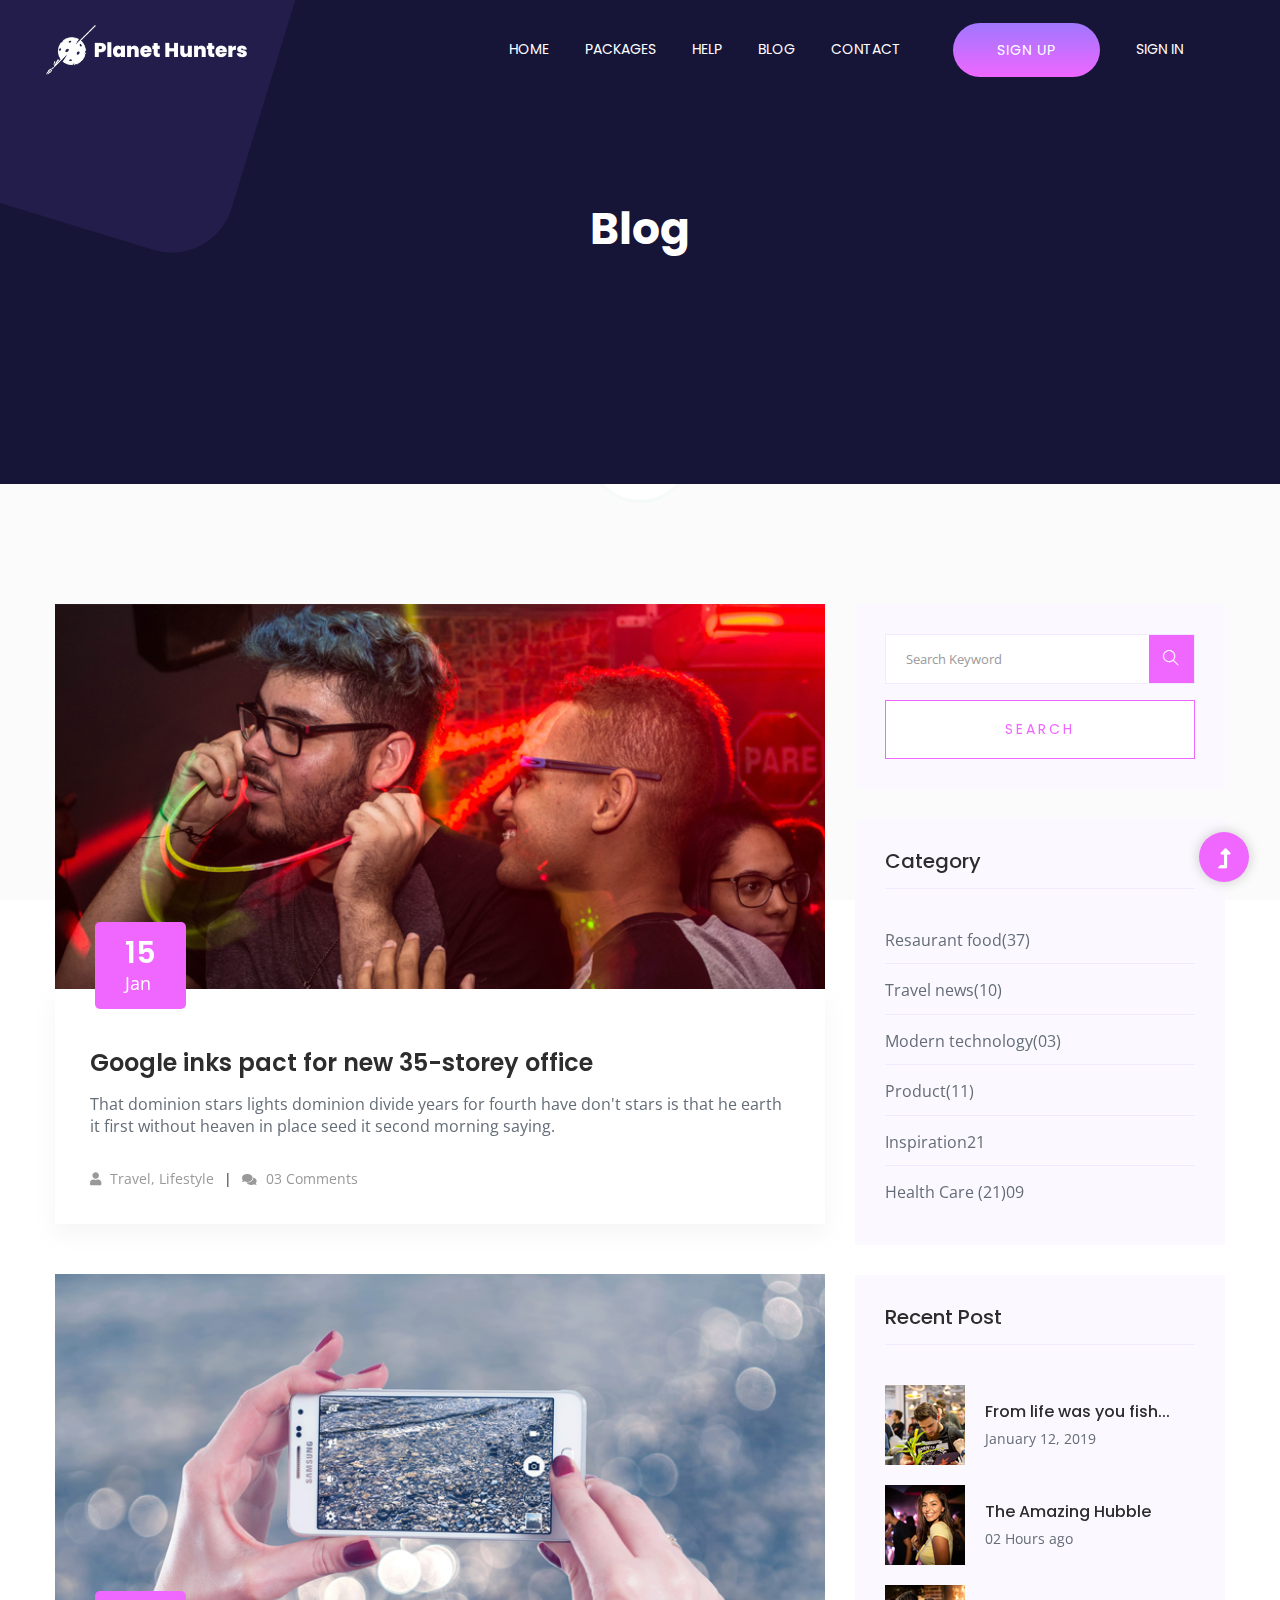
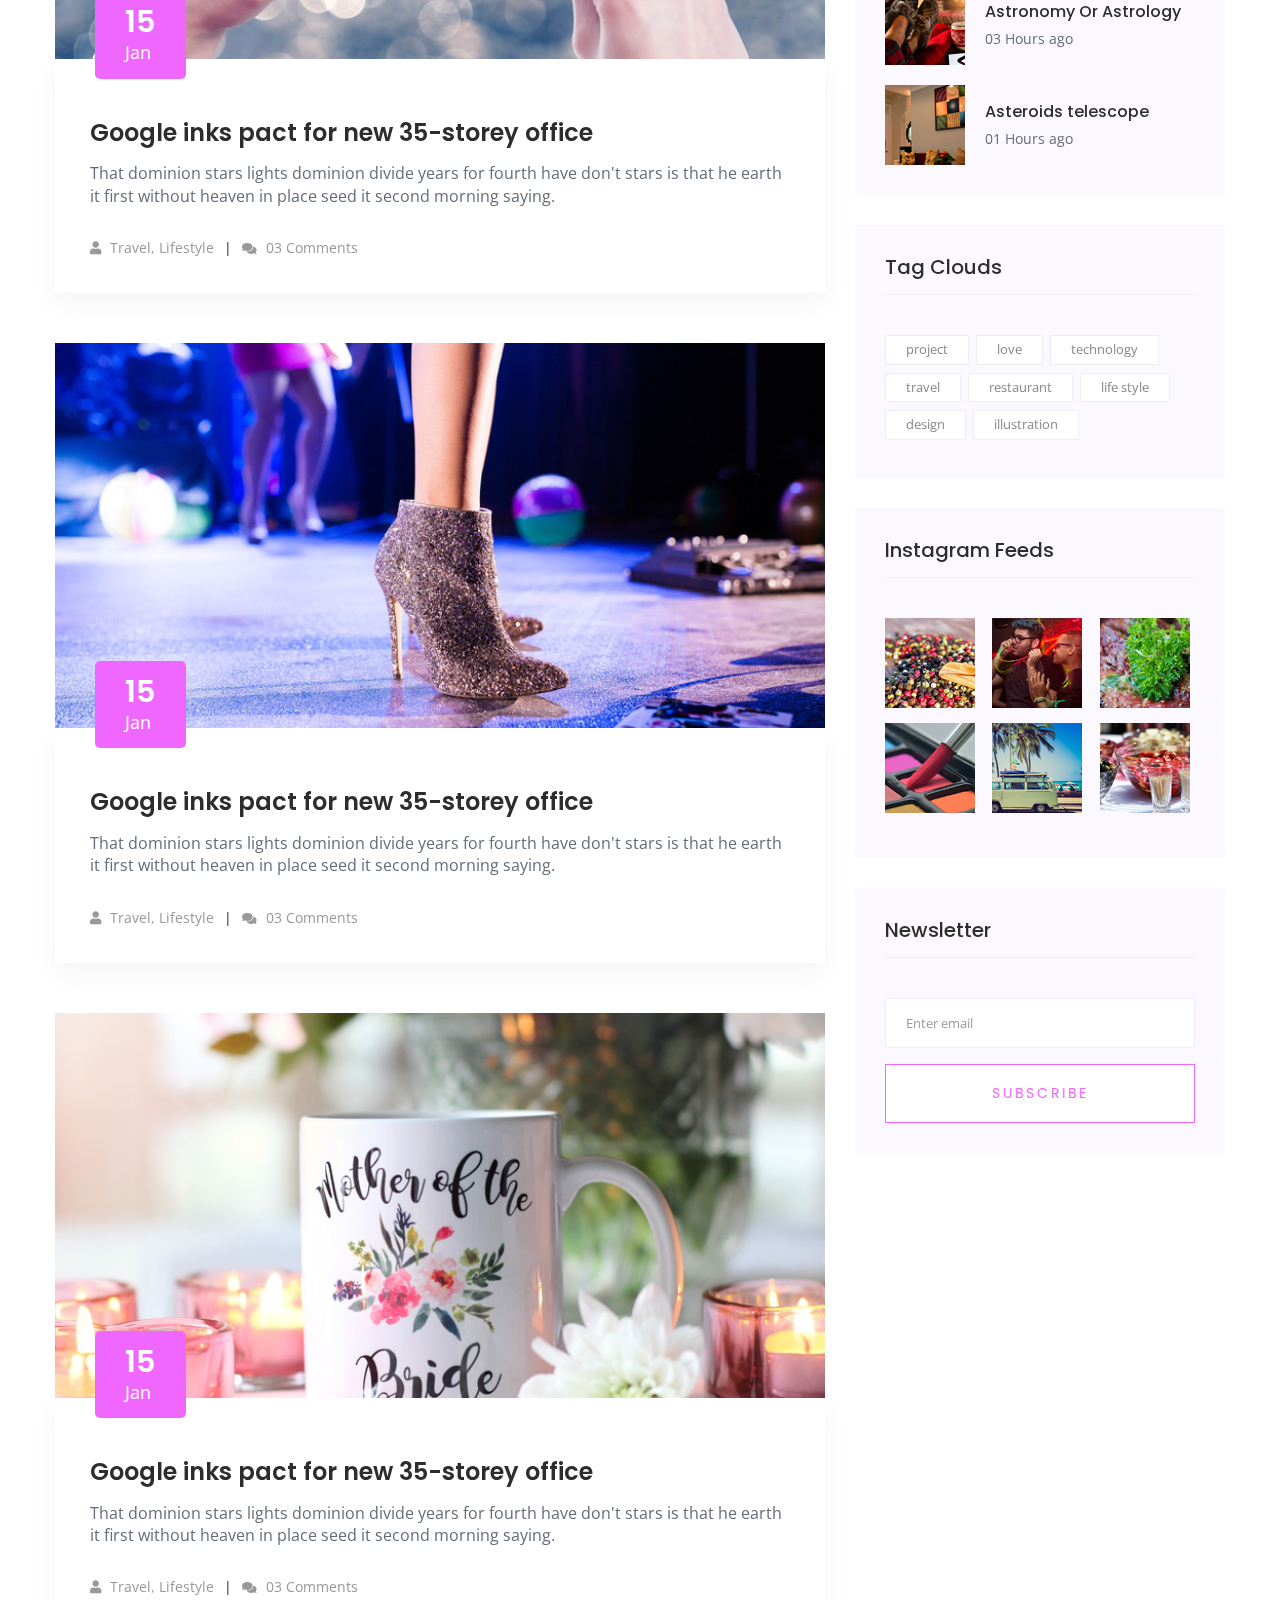
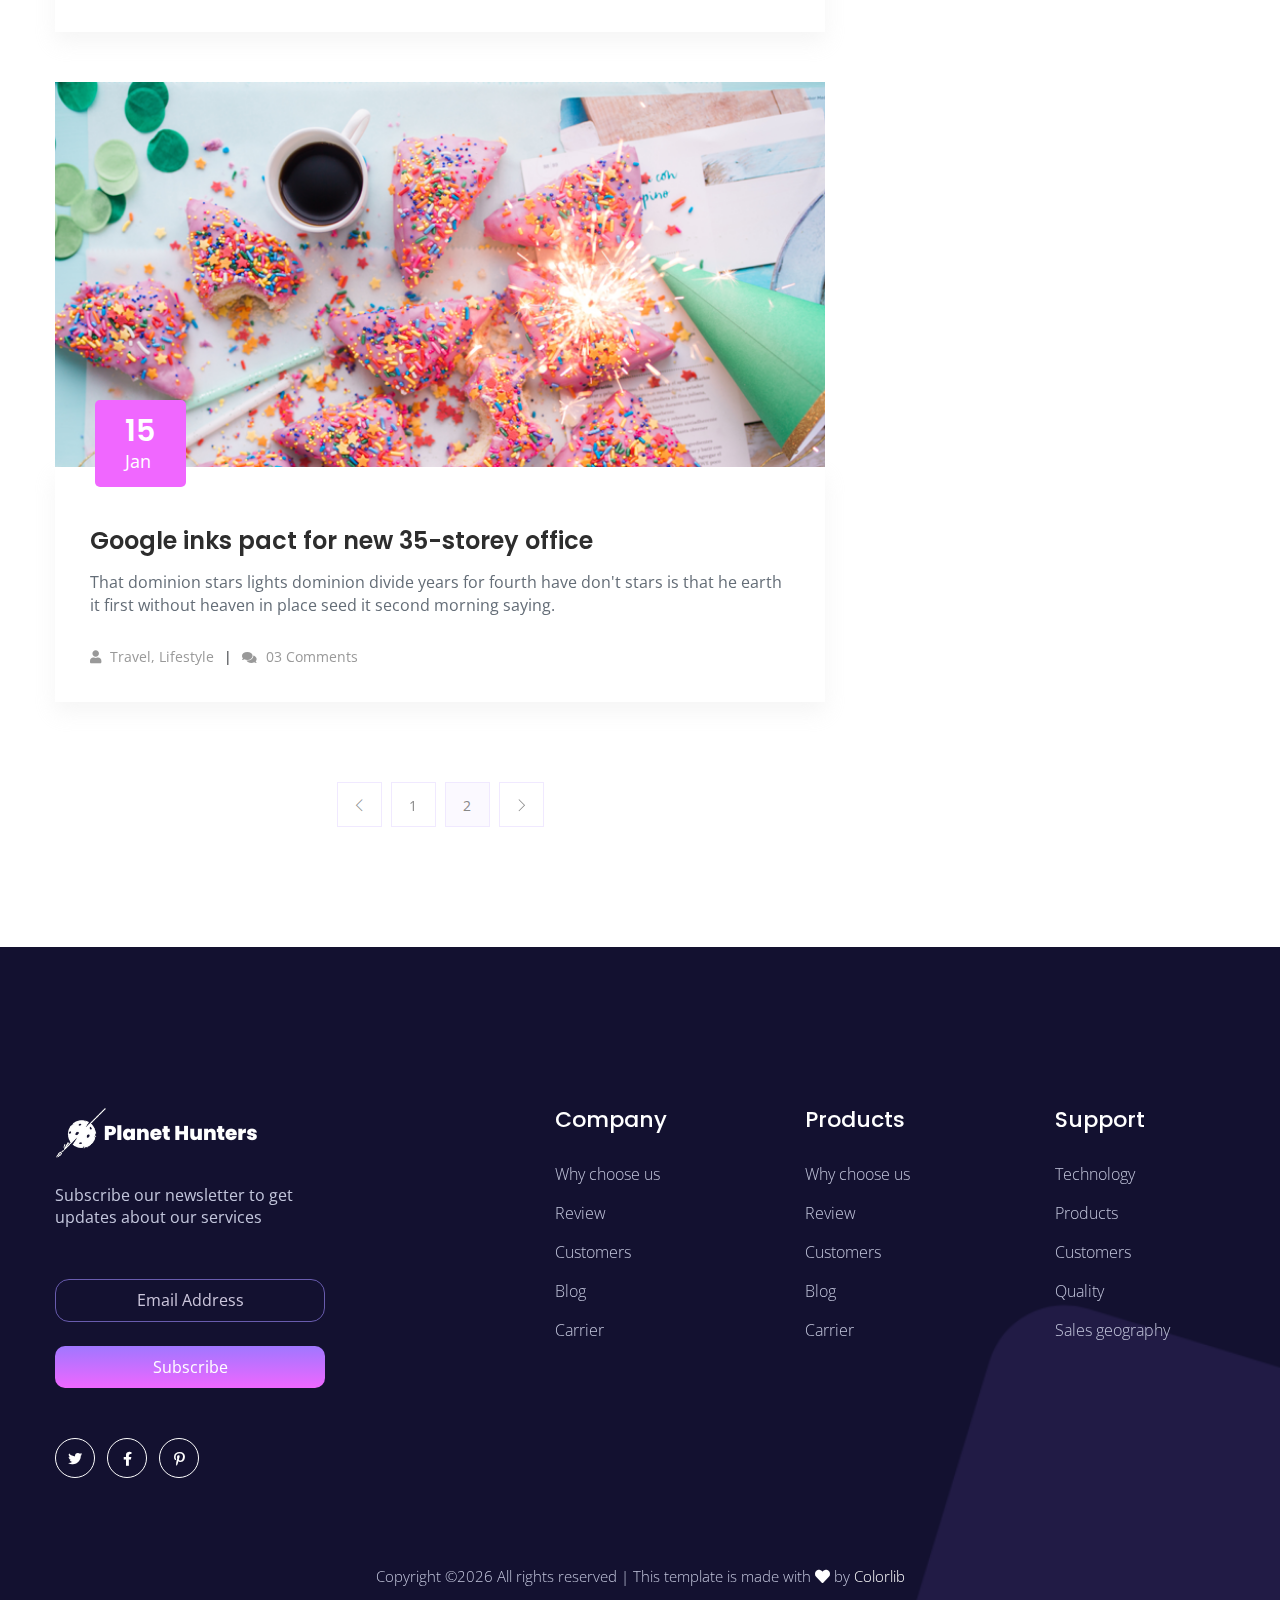
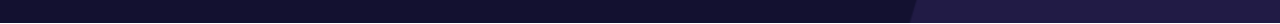
==== blog.html @ 8093e054 "new" ====
<!doctype html>
<html class="no-js" lang="zxx">
<head>
    <meta charset="utf-8">
    <meta http-equiv="x-ua-compatible" content="ie=edge">
    <title> Hosting | Template</title>
    <meta name="description" content="">
    <meta name="viewport" content="width=device-width, initial-scale=1">
    <link rel="shortcut icon" type="image/x-icon" href="assets/img/favicon.ico">

    <!-- CSS here -->
    <link rel="stylesheet" href="assets/css/bootstrap.min.css">
    <link rel="stylesheet" href="assets/css/owl.carousel.min.css">
    <link rel="stylesheet" href="assets/css/slicknav.css">
    <link rel="stylesheet" href="assets/css/animate.min.css">
    <link rel="stylesheet" href="assets/css/hamburgers.min.css">
    <link rel="stylesheet" href="assets/css/magnific-popup.css">
    <link rel="stylesheet" href="assets/css/fontawesome-all.min.css">
    <link rel="stylesheet" href="assets/css/themify-icons.css">
    <link rel="stylesheet" href="assets/css/themify-icons.css">
    <link rel="stylesheet" href="assets/css/slick.css">
    <link rel="stylesheet" href="assets/css/nice-select.css">
    <link rel="stylesheet" href="assets/css/style.css">
    <link rel="stylesheet" href="assets/css/responsive.css">
</head>
<body>
    <!-- ? Preloader Start -->
    <div id="preloader-active">
        <div class="preloader d-flex align-items-center justify-content-center">
            <div class="preloader-inner position-relative">
                <div class="preloader-circle"></div>
                <div class="preloader-img pere-text">
                    <img src="assets/img/logo/loder.png" alt="">
                </div>
            </div>
        </div>
    </div>
    <!-- Preloader Start -->
    <header>
        <!-- Header Start -->
        <div class="header-area header-transparent">
            <div class="main-header ">
                <div class="header-bottom  header-sticky">
                    <div class="container-fluid">
                        <div class="row align-items-center">
                            <!-- Logo -->
                            <div class="col-xl-2 col-lg-2">
                                <div class="logo">
                                    <a href="index.html"><img src="assets/img/logo/logo.png" alt=""></a>
                                </div>
                            </div>
                            <div class="col-xl-10 col-lg-10">
                                <div class="menu-wrapper d-flex align-items-center justify-content-end">
                                    <!-- Main-menu -->
                                    <div class="main-menu d-none d-lg-block">
                                        <nav>
                                            <ul id="navigation">                                                                                          
                                                <li><a href="index.html">Home</a></li>
                                                <li><a href="packages.html">Packages</a></li>
                                                <li><a href="help.html">Help</a></li>
                                                <li><a href="#">Blog</a>
                                                    <ul class="submenu">
                                                        <li><a href="blog.html">Blog</a></li>
                                                        <li><a href="blog_details.html">Blog Details</a></li>
                                                        <li><a href="elements.html">Element</a></li>
                                                    </ul>
                                                </li>
                                                <li><a href="contact.html">Contact</a></li>
                                                <!-- Button -->
                                                <li class="button-header margin-left "><a href="register.html" class="btn">Sign Up</a></li>
                                                <li class="button-header"><a href="login.html" class="btn3">Sign In</a></li>
                                            </ul>
                                        </nav>
                                    </div>
                                </div>
                            </div> 
                            <!-- Mobile Menu -->
                            <div class="col-12">
                                <div class="mobile_menu d-block d-lg-none"></div>
                            </div>
                        </div>
                    </div>
                </div>
            </div>
        </div>
        <!-- Header End -->
    </header>
    <main>
        <!-- Slider Area Start-->
        <div class="slider-area slider-bg ">
            <!-- Single Slider -->
            <div class="single-slider d-flex align-items-center slider-height3">
                <div class="container">
                    <div class="row align-items-center justify-content-center">
                        <div class="col-xl-8 col-lg-9 col-md-12 ">
                            <div class="hero__caption hero__caption3 text-center">
                                <h1 data-animation="fadeInLeft" data-delay=".6s ">Blog</h1>
                            </div>
                        </div>
                    </div>
                </div>
            </div>    
            <!-- Slider Shape -->
            <div class="slider-shape d-none d-lg-block">
                <img class="slider-shape1" src="assets/img/hero/top-left-shape.png" alt="">
            </div>
        </div>
        <!-- Slider Area End -->
        <!-- Hero Area End-->
        <!--? Blog Area Start-->
        <section class="blog_area section-padding">
            <div class="container">
                <div class="row">
                    <div class="col-lg-8 mb-5 mb-lg-0">
                        <div class="blog_left_sidebar">
                            <article class="blog_item">
                                <div class="blog_item_img">
                                    <img class="card-img rounded-0" src="assets/img/blog/single_blog_1.png" alt="">
                                    <a href="#" class="blog_item_date">
                                        <h3>15</h3>
                                        <p>Jan</p>
                                    </a>
                                </div>
                                <div class="blog_details">
                                    <a class="d-inline-block" href="blog_details.html">
                                        <h2 class="blog-head" style="color: #2d2d2d;">Google inks pact for new 35-storey office</h2>
                                    </a>
                                    <p>That dominion stars lights dominion divide years for fourth have don't stars is that
                                    he earth it first without heaven in place seed it second morning saying.</p>
                                    <ul class="blog-info-link">
                                        <li><a href="#"><i class="fa fa-user"></i> Travel, Lifestyle</a></li>
                                        <li><a href="#"><i class="fa fa-comments"></i> 03 Comments</a></li>
                                    </ul>
                                </div>
                            </article>
                            <article class="blog_item">
                                <div class="blog_item_img">
                                    <img class="card-img rounded-0" src="assets/img/blog/single_blog_2.png" alt="">
                                    <a href="#" class="blog_item_date">
                                        <h3>15</h3>
                                        <p>Jan</p>
                                    </a>
                                </div>
                                <div class="blog_details">
                                    <a class="d-inline-block" href="blog_details.html">
                                        <h2 class="blog-head" style="color: #2d2d2d;">Google inks pact for new 35-storey office</h2>
                                    </a>
                                    <p>That dominion stars lights dominion divide years for fourth have don't stars is that
                                    he earth it first without heaven in place seed it second morning saying.</p>
                                    <ul class="blog-info-link">
                                        <li><a href="#"><i class="fa fa-user"></i> Travel, Lifestyle</a></li>
                                        <li><a href="#"><i class="fa fa-comments"></i> 03 Comments</a></li>
                                    </ul>
                                </div>
                            </article>
                            <article class="blog_item">
                                <div class="blog_item_img">
                                    <img class="card-img rounded-0" src="assets/img/blog/single_blog_3.png" alt="">
                                    <a href="#" class="blog_item_date">
                                        <h3>15</h3>
                                        <p>Jan</p>
                                    </a>
                                </div>
                                <div class="blog_details">
                                    <a class="d-inline-block" href="blog_details.html">
                                        <h2 class="blog-head" style="color: #2d2d2d;">Google inks pact for new 35-storey office</h2>
                                    </a>
                                    <p>That dominion stars lights dominion divide years for fourth have don't stars is that
                                    he earth it first without heaven in place seed it second morning saying.</p>
                                    <ul class="blog-info-link">
                                        <li><a href="#"><i class="fa fa-user"></i> Travel, Lifestyle</a></li>
                                        <li><a href="#"><i class="fa fa-comments"></i> 03 Comments</a></li>
                                    </ul>
                                </div>
                            </article>
                            <article class="blog_item">
                                <div class="blog_item_img">
                                    <img class="card-img rounded-0" src="assets/img/blog/single_blog_4.png" alt="">
                                    <a href="#" class="blog_item_date">
                                        <h3>15</h3>
                                        <p>Jan</p>
                                    </a>
                                </div>
                                <div class="blog_details">
                                    <a class="d-inline-block" href="blog_details.html">
                                        <h2 class="blog-head" style="color: #2d2d2d;">Google inks pact for new 35-storey office</h2>
                                    </a>
                                    <p>That dominion stars lights dominion divide years for fourth have don't stars is that
                                    he earth it first without heaven in place seed it second morning saying.</p>
                                    <ul class="blog-info-link">
                                        <li><a href="#"><i class="fa fa-user"></i> Travel, Lifestyle</a></li>
                                        <li><a href="#"><i class="fa fa-comments"></i> 03 Comments</a></li>
                                    </ul>
                                </div>
                            </article>
                            <article class="blog_item">
                                <div class="blog_item_img">
                                    <img class="card-img rounded-0" src="assets/img/blog/single_blog_5.png" alt="">
                                    <a href="#" class="blog_item_date">
                                        <h3>15</h3>
                                        <p>Jan</p>
                                    </a>
                                </div>
                                <div class="blog_details">
                                    <a class="d-inline-block" href="blog_details.html">
                                        <h2 class="blog-head" style="color: #2d2d2d;">Google inks pact for new 35-storey office</h2>
                                    </a>
                                    <p>That dominion stars lights dominion divide years for fourth have don't stars is that
                                    he earth it first without heaven in place seed it second morning saying.</p>
                                    <ul class="blog-info-link">
                                        <li><a href="#"><i class="fa fa-user"></i> Travel, Lifestyle</a></li>
                                        <li><a href="#"><i class="fa fa-comments"></i> 03 Comments</a></li>
                                    </ul>
                                </div>
                            </article>
                            <nav class="blog-pagination justify-content-center d-flex">
                                <ul class="pagination">
                                    <li class="page-item">
                                        <a href="#" class="page-link" aria-label="Previous">
                                            <i class="ti-angle-left"></i>
                                        </a>
                                    </li>
                                    <li class="page-item">
                                        <a href="#" class="page-link">1</a>
                                    </li>
                                    <li class="page-item active">
                                        <a href="#" class="page-link">2</a>
                                    </li>
                                    <li class="page-item">
                                        <a href="#" class="page-link" aria-label="Next">
                                            <i class="ti-angle-right"></i>
                                        </a>
                                    </li>
                                </ul>
                            </nav>
                        </div>
                    </div>
                    <div class="col-lg-4">
                        <div class="blog_right_sidebar">
                            <aside class="single_sidebar_widget search_widget">
                                <form action="#">
                                    <div class="form-group">
                                        <div class="input-group mb-3">
                                            <input type="text" class="form-control" placeholder='Search Keyword'
                                            onfocus="this.placeholder = ''"
                                            onblur="this.placeholder = 'Search Keyword'">
                                            <div class="input-group-append">
                                                <button class="btns" type="button"><i class="ti-search"></i></button>
                                            </div>
                                        </div>
                                    </div>
                                    <button class="button rounded-0 primary-bg text-white w-100 btn_1 boxed-btn"
                                    type="submit">Search</button>
                                </form>
                            </aside>
                            <aside class="single_sidebar_widget post_category_widget">
                                <h4 class="widget_title" style="color: #2d2d2d;">Category</h4>
                                <ul class="list cat-list">
                                    <li>
                                        <a href="#" class="d-flex">
                                            <p>Resaurant food</p>
                                            <p>(37)</p>
                                        </a>
                                    </li>
                                    <li>
                                        <a href="#" class="d-flex">
                                            <p>Travel news</p>
                                            <p>(10)</p>
                                        </a>
                                    </li>
                                    <li>
                                        <a href="#" class="d-flex">
                                            <p>Modern technology</p>
                                            <p>(03)</p>
                                        </a>
                                    </li>
                                    <li>
                                        <a href="#" class="d-flex">
                                            <p>Product</p>
                                            <p>(11)</p>
                                        </a>
                                    </li>
                                    <li>
                                        <a href="#" class="d-flex">
                                            <p>Inspiration</p>
                                            <p>21</p>
                                        </a>
                                    </li>
                                    <li>
                                        <a href="#" class="d-flex">
                                            <p>Health Care (21)</p>
                                            <p>09</p>
                                        </a>
                                    </li>
                                </ul>
                            </aside>
                            <aside class="single_sidebar_widget popular_post_widget">
                                <h3 class="widget_title" style="color: #2d2d2d;">Recent Post</h3>
                                <div class="media post_item">
                                    <img src="assets/img/post/post_1.png" alt="post">
                                    <div class="media-body">
                                        <a href="blog_details.html">
                                            <h3 style="color: #2d2d2d;">From life was you fish...</h3>
                                        </a>
                                        <p>January 12, 2019</p>
                                    </div>
                                </div>
                                <div class="media post_item">
                                    <img src="assets/img/post/post_2.png" alt="post">
                                    <div class="media-body">
                                        <a href="blog_details.html">
                                            <h3 style="color: #2d2d2d;">The Amazing Hubble</h3>
                                        </a>
                                        <p>02 Hours ago</p>
                                    </div>
                                </div>
                                <div class="media post_item">
                                    <img src="assets/img/post/post_3.png" alt="post">
                                    <div class="media-body">
                                        <a href="blog_details.html">
                                            <h3 style="color: #2d2d2d;">Astronomy Or Astrology</h3>
                                        </a>
                                        <p>03 Hours ago</p>
                                    </div>
                                </div>
                                <div class="media post_item">
                                    <img src="assets/img/post/post_4.png" alt="post">
                                    <div class="media-body">
                                        <a href="blog_details.html">
                                            <h3 style="color: #2d2d2d;">Asteroids telescope</h3>
                                        </a>
                                        <p>01 Hours ago</p>
                                    </div>
                                </div>
                            </aside>
                            <aside class="single_sidebar_widget tag_cloud_widget">
                                <h4 class="widget_title" style="color: #2d2d2d;">Tag Clouds</h4>
                                <ul class="list">
                                    <li>
                                        <a href="#">project</a>
                                    </li>
                                    <li>
                                        <a href="#">love</a>
                                    </li>
                                    <li>
                                        <a href="#">technology</a>
                                    </li>
                                    <li>
                                        <a href="#">travel</a>
                                    </li>
                                    <li>
                                        <a href="#">restaurant</a>
                                    </li>
                                    <li>
                                        <a href="#">life style</a>
                                    </li>
                                    <li>
                                        <a href="#">design</a>
                                    </li>
                                    <li>
                                        <a href="#">illustration</a>
                                    </li>
                                </ul>
                            </aside>

                            <aside class="single_sidebar_widget instagram_feeds">
                                <h4 class="widget_title" style="color: #2d2d2d;">Instagram Feeds</h4>
                                <ul class="instagram_row flex-wrap">
                                    <li>
                                        <a href="#">
                                            <img class="img-fluid" src="assets/img/post/post_5.png" alt="">
                                        </a>
                                    </li>
                                    <li>
                                        <a href="#">
                                            <img class="img-fluid" src="assets/img/post/post_6.png" alt="">
                                        </a>
                                    </li>
                                    <li>
                                        <a href="#">
                                            <img class="img-fluid" src="assets/img/post/post_7.png" alt="">
                                        </a>
                                    </li>
                                    <li>
                                        <a href="#">
                                            <img class="img-fluid" src="assets/img/post/post_8.png" alt="">
                                        </a>
                                    </li>
                                    <li>
                                        <a href="#">
                                            <img class="img-fluid" src="assets/img/post/post_9.png" alt="">
                                        </a>
                                    </li>
                                    <li>
                                        <a href="#">
                                            <img class="img-fluid" src="assets/img/post/post_10.png" alt="">
                                        </a>
                                    </li>
                                </ul>
                            </aside>
                            <aside class="single_sidebar_widget newsletter_widget">
                                <h4 class="widget_title" style="color: #2d2d2d;">Newsletter</h4>
                                <form action="#">
                                    <div class="form-group">
                                        <input type="email" class="form-control" onfocus="this.placeholder = ''"
                                        onblur="this.placeholder = 'Enter email'" placeholder='Enter email' required>
                                    </div>
                                    <button class="button rounded-0 primary-bg text-white w-100 btn_1 boxed-btn"
                                    type="submit">Subscribe</button>
                                </form>
                            </aside>
                        </div>
                    </div>
                </div>
            </div>
        </section>
        <!-- Blog Area End -->
    </main>
    <footer>
        <div class="footer-wrappr " data-background="assets/img/gallery/footer-bg.png">
            <div class="footer-area footer-padding ">
                <div class="container">
                    <div class="row d-flex justify-content-between">
                        <div class="col-xl-3 col-lg-4 col-md-6 col-sm-6">
                            <div class="single-footer-caption mb-50">
                                <!-- logo -->
                                <div class="footer-logo mb-25">
                                    <a href="index.html"><img src="assets/img/logo/logo2_footer.png" alt=""></a>
                                </div>
                                <div class="footer-tittle mb-50">
                                    <p>Subscribe our newsletter to get updates about our services</p>
                                </div>
                                <!-- Form -->
                                <div class="footer-form">
                                    <div id="mc_embed_signup">
                                        <form target="_blank" action="https://spondonit.us12.list-manage.com/subscribe/post?u=1462626880ade1ac87bd9c93a&amp;id=92a4423d01" method="get" class="subscribe_form relative mail_part" novalidate="true">
                                            <input type="email" name="EMAIL" id="newsletter-form-email" placeholder=" Email Address " class="placeholder hide-on-focus" onfocus="this.placeholder = ''" onblur="this.placeholder = 'Your email address'">
                                            <div class="form-icon">
                                                <button type="submit" name="submit" id="newsletter-submit" class="email_icon newsletter-submit button-contactForm">
                                                    Subscribe
                                                </button>
                                            </div>
                                            <div class="mt-10 info"></div>
                                        </form>
                                    </div>
                                </div>
                                <!-- social -->
                                <div class="footer-social mt-50">
                                    <a href="#"><i class="fab fa-twitter"></i></a>
                                    <a href="https://bit.ly/sai4ull"><i class="fab fa-facebook-f"></i></a>
                                    <a href="#"><i class="fab fa-pinterest-p"></i></a>
                                </div>
                            </div>
                        </div>
                        <div class="col-xl-1 col-lg-1 col-md-1 col-sm-1"></div>
                        <div class="col-xl-2 col-lg-2 col-md-4 col-sm-5">
                            <div class="single-footer-caption mb-50">
                                <div class="footer-tittle">
                                    <h4>Company</h4>
                                    <ul>
                                        <li><a href="#">Why choose us</a></li>
                                        <li><a href="#"> Review</a></li>
                                        <li><a href="#">Customers</a></li>
                                        <li><a href="#">Blog</a></li>
                                        <li><a href="#">Carrier</a></li>
                                    </ul>
                                </div>
                            </div>
                        </div>
                        <div class="col-xl-2 col-lg-2 col-md-4 col-sm-5">
                            <div class="single-footer-caption mb-50">
                                <div class="footer-tittle">
                                    <h4>Products</h4>
                                    <ul>
                                        <li><a href="#">Why choose us</a></li>
                                        <li><a href="#"> Review</a></li>
                                        <li><a href="#">Customers</a></li>
                                        <li><a href="#">Blog</a></li>
                                        <li><a href="#">Carrier</a></li>
                                    </ul>
                                </div>
                            </div>
                        </div>
                        <div class="col-xl-2 col-lg-2 col-md-4 col-sm-5">
                            <div class="single-footer-caption mb-50">
                                <div class="footer-tittle">
                                    <h4>Support</h4>
                                    <ul>
                                        <li><a href="#">Technology</a></li>
                                        <li><a href="#">  Products</a></li>
                                        <li><a href="#">Customers</a></li>
                                        <li><a href="#">Quality</a></li>
                                        <li><a href="#">Sales geography</a></li>
                                    </ul>
                                </div>
                            </div>
                        </div>
                    </div>
                </div>
            </div>
            <!-- footer-bottom area -->
            <div class="footer-bottom-area">
                <div class="container">
                    <div class="footer-border">
                        <div class="row">
                            <div class="col-xl-12">
                                <div class="footer-copy-right text-center">
                                    <p><!-- Link back to Colorlib can't be removed. Template is licensed under CC BY 3.0. -->
                                      Copyright &copy;<script>document.write(new Date().getFullYear());</script> All rights reserved | This template is made with <i class="fa fa-heart" aria-hidden="true"></i> by <a href="https://colorlib.com" target="_blank">Colorlib</a>
                                      <!-- Link back to Colorlib can't be removed. Template is licensed under CC BY 3.0. --></p>

                                  </div>
                              </div>
                          </div>
                      </div>
                  </div>
              </div>
          </div>
      </footer>
      <!-- Scroll Up -->
      <div id="back-top" >
        <a title="Go to Top" href="#"> <i class="fas fa-level-up-alt"></i></a>
    </div>

    <!-- JS here -->

    <script src="./assets/js/vendor/modernizr-3.5.0.min.js"></script>
    <!-- Jquery, Popper, Bootstrap -->
    <script src="./assets/js/vendor/jquery-1.12.4.min.js"></script>
    <script src="./assets/js/popper.min.js"></script>
    <script src="./assets/js/bootstrap.min.js"></script>
    <!-- Jquery Mobile Menu -->
    <script src="./assets/js/jquery.slicknav.min.js"></script>

    <!-- Jquery Slick , Owl-Carousel Plugins -->
    <script src="./assets/js/owl.carousel.min.js"></script>
    <script src="./assets/js/slick.min.js"></script>
    <!-- One Page, Animated-HeadLin -->
    <script src="./assets/js/wow.min.js"></script>
    <script src="./assets/js/animated.headline.js"></script>
    <script src="./assets/js/jquery.magnific-popup.js"></script>

    <!-- Date Picker -->
    <script src="./assets/js/gijgo.min.js"></script>
    <!-- Nice-select, sticky -->
    <script src="./assets/js/jquery.nice-select.min.js"></script>
    <script src="./assets/js/jquery.sticky.js"></script>
    
    <!-- counter , waypoint,Hover Direction -->
    <script src="./assets/js/jquery.counterup.min.js"></script>
    <script src="./assets/js/waypoints.min.js"></script>
    <script src="./assets/js/jquery.countdown.min.js"></script>
    <script src="./assets/js/hover-direction-snake.min.js"></script>

    <!-- contact js -->
    <script src="./assets/js/contact.js"></script>
    <script src="./assets/js/jquery.form.js"></script>
    <script src="./assets/js/jquery.validate.min.js"></script>
    <script src="./assets/js/mail-script.js"></script>
    <script src="./assets/js/jquery.ajaxchimp.min.js"></script>
    
    <!-- Jquery Plugins, main Jquery -->	
    <script src="./assets/js/plugins.js"></script>
    <script src="./assets/js/main.js"></script>
    
</body>
</html>
---- assets/css/hamburgers.min.css ----
.hamburger{font:inherit;display:inline-block;overflow:visible;margin:0;padding:15px;cursor:pointer;transition-timing-function:linear;transition-duration:.15s;transition-property:opacity,filter;text-transform:none;color:inherit;border:0;background-color:transparent}.hamburger:hover{opacity:.7}.hamburger-box{position:relative;display:inline-block;width:40px;height:24px}.hamburger-inner{top:50%;display:block;margin-top:-2px}.hamburger-inner,.hamburger-inner:after,.hamburger-inner:before{position:absolute;width:40px;height:4px;transition-timing-function:ease;transition-duration:.15s;transition-property:transform;border-radius:4px;background-color:#000}.hamburger-inner:after,.hamburger-inner:before{display:block;content:''}.hamburger-inner:before{top:-10px}.hamburger-inner:after{bottom:-10px}.hamburger--3dx .hamburger-box{perspective:80px}.hamburger--3dx .hamburger-inner{transition:transform .2s cubic-bezier(.645,.045,.355,1),background-color 0s cubic-bezier(.645,.045,.355,1) .1s}.hamburger--3dx .hamburger-inner:after,.hamburger--3dx .hamburger-inner:before{transition:transform 0s cubic-bezier(.645,.045,.355,1) .1s}.hamburger--3dx.is-active .hamburger-inner{transform:rotateY(180deg);background-color:transparent}.hamburger--3dx.is-active .hamburger-inner:before{transform:translate3d(0,10px,0) rotate(45deg)}.hamburger--3dx.is-active .hamburger-inner:after{transform:translate3d(0,-10px,0) rotate(-45deg)}.hamburger--3dx-r .hamburger-box{perspective:80px}.hamburger--3dx-r .hamburger-inner{transition:transform .2s cubic-bezier(.645,.045,.355,1),background-color 0s cubic-bezier(.645,.045,.355,1) .1s}.hamburger--3dx-r .hamburger-inner:after,.hamburger--3dx-r .hamburger-inner:before{transition:transform 0s cubic-bezier(.645,.045,.355,1) .1s}.hamburger--3dx-r.is-active .hamburger-inner{transform:rotateY(-180deg);background-color:transparent}.hamburger--3dx-r.is-active .hamburger-inner:before{transform:translate3d(0,10px,0) rotate(45deg)}.hamburger--3dx-r.is-active .hamburger-inner:after{transform:translate3d(0,-10px,0) rotate(-45deg)}.hamburger--3dy .hamburger-box{perspective:80px}.hamburger--3dy .hamburger-inner{transition:transform .2s cubic-bezier(.645,.045,.355,1),background-color 0s cubic-bezier(.645,.045,.355,1) .1s}.hamburger--3dy .hamburger-inner:after,.hamburger--3dy .hamburger-inner:before{transition:transform 0s cubic-bezier(.645,.045,.355,1) .1s}.hamburger--3dy.is-active .hamburger-inner{transform:rotateX(-180deg);background-color:transparent}.hamburger--3dy.is-active .hamburger-inner:before{transform:translate3d(0,10px,0) rotate(45deg)}.hamburger--3dy.is-active .hamburger-inner:after{transform:translate3d(0,-10px,0) rotate(-45deg)}.hamburger--3dy-r .hamburger-box{perspective:80px}.hamburger--3dy-r .hamburger-inner{transition:transform .2s cubic-bezier(.645,.045,.355,1),background-color 0s cubic-bezier(.645,.045,.355,1) .1s}.hamburger--3dy-r .hamburger-inner:after,.hamburger--3dy-r .hamburger-inner:before{transition:transform 0s cubic-bezier(.645,.045,.355,1) .1s}.hamburger--3dy-r.is-active .hamburger-inner{transform:rotateX(180deg);background-color:transparent}.hamburger--3dy-r.is-active .hamburger-inner:before{transform:translate3d(0,10px,0) rotate(45deg)}.hamburger--3dy-r.is-active .hamburger-inner:after{transform:translate3d(0,-10px,0) rotate(-45deg)}.hamburger--arrow.is-active .hamburger-inner:before{transform:translate3d(-8px,0,0) rotate(-45deg) scaleX(.7)}.hamburger--arrow.is-active .hamburger-inner:after{transform:translate3d(-8px,0,0) rotate(45deg) scaleX(.7)}.hamburger--arrow-r.is-active .hamburger-inner:before{transform:translate3d(8px,0,0) rotate(45deg) scaleX(.7)}.hamburger--arrow-r.is-active .hamburger-inner:after{transform:translate3d(8px,0,0) rotate(-45deg) scaleX(.7)}.hamburger--arrowalt .hamburger-inner:before{transition:top .1s ease .15s,transform .15s cubic-bezier(.165,.84,.44,1)}.hamburger--arrowalt .hamburger-inner:after{transition:bottom .1s ease .15s,transform .15s cubic-bezier(.165,.84,.44,1)}.hamburger--arrowalt.is-active .hamburger-inner:before{top:0;transition:top .1s ease,transform .15s cubic-bezier(.895,.03,.685,.22) .1s;transform:translate3d(-8px,-10px,0) rotate(-45deg) scaleX(.7)}.hamburger--arrowalt.is-active .hamburger-inner:after{bottom:0;transition:bottom .1s ease,transform .15s cubic-bezier(.895,.03,.685,.22) .1s;transform:translate3d(-8px,10px,0) rotate(45deg) scaleX(.7)}.hamburger--arrowalt-r .hamburger-inner:before{transition:top .1s ease .15s,transform .15s cubic-bezier(.165,.84,.44,1)}.hamburger--arrowalt-r .hamburger-inner:after{transition:bottom .1s ease .15s,transform .15s cubic-bezier(.165,.84,.44,1)}.hamburger--arrowalt-r.is-active .hamburger-inner:before{top:0;transition:top .1s ease,transform .15s cubic-bezier(.895,.03,.685,.22) .1s;transform:translate3d(8px,-10px,0) rotate(45deg) scaleX(.7)}.hamburger--arrowalt-r.is-active .hamburger-inner:after{bottom:0;transition:bottom .1s ease,transform .15s cubic-bezier(.895,.03,.685,.22) .1s;transform:translate3d(8px,10px,0) rotate(-45deg) scaleX(.7)}.hamburger--boring .hamburger-inner,.hamburger--boring .hamburger-inner:after,.hamburger--boring .hamburger-inner:before{transition-property:none}.hamburger--boring.is-active .hamburger-inner{transform:rotate(45deg)}.hamburger--boring.is-active .hamburger-inner:before{top:0;opacity:0}.hamburger--boring.is-active .hamburger-inner:after{bottom:0;transform:rotate(-90deg)}.hamburger--collapse .hamburger-inner{top:auto;bottom:0;transition-delay:.15s;transition-timing-function:cubic-bezier(.55,.055,.675,.19);transition-duration:.15s}.hamburger--collapse .hamburger-inner:after{top:-20px;transition:top .3s cubic-bezier(.33333,.66667,.66667,1) .3s,opacity .1s linear}.hamburger--collapse .hamburger-inner:before{transition:top .12s cubic-bezier(.33333,.66667,.66667,1) .3s,transform .15s cubic-bezier(.55,.055,.675,.19)}.hamburger--collapse.is-active .hamburger-inner{transition-delay:.32s;transition-timing-function:cubic-bezier(.215,.61,.355,1);transform:translate3d(0,-10px,0) rotate(-45deg)}.hamburger--collapse.is-active .hamburger-inner:after{top:0;transition:top .3s cubic-bezier(.33333,0,.66667,.33333),opacity .1s linear .27s;opacity:0}.hamburger--collapse.is-active .hamburger-inner:before{top:0;transition:top .12s cubic-bezier(.33333,0,.66667,.33333) .18s,transform .15s cubic-bezier(.215,.61,.355,1) .42s;transform:rotate(-90deg)}.hamburger--collapse-r .hamburger-inner{top:auto;bottom:0;transition-delay:.15s;transition-timing-function:cubic-bezier(.55,.055,.675,.19);transition-duration:.15s}.hamburger--collapse-r .hamburger-inner:after{top:-20px;transition:top .3s cubic-bezier(.33333,.66667,.66667,1) .3s,opacity .1s linear}.hamburger--collapse-r .hamburger-inner:before{transition:top .12s cubic-bezier(.33333,.66667,.66667,1) .3s,transform .15s cubic-bezier(.55,.055,.675,.19)}.hamburger--collapse-r.is-active .hamburger-inner{transition-delay:.32s;transition-timing-function:cubic-bezier(.215,.61,.355,1);transform:translate3d(0,-10px,0) rotate(45deg)}.hamburger--collapse-r.is-active .hamburger-inner:after{top:0;transition:top .3s cubic-bezier(.33333,0,.66667,.33333),opacity .1s linear .27s;opacity:0}.hamburger--collapse-r.is-active .hamburger-inner:before{top:0;transition:top .12s cubic-bezier(.33333,0,.66667,.33333) .18s,transform .15s cubic-bezier(.215,.61,.355,1) .42s;transform:rotate(90deg)}.hamburger--elastic .hamburger-inner{top:2px;transition-timing-function:cubic-bezier(.68,-.55,.265,1.55);transition-duration:.4s}.hamburger--elastic .hamburger-inner:before{top:10px;transition:opacity .15s ease .4s}.hamburger--elastic .hamburger-inner:after{top:20px;transition:transform .4s cubic-bezier(.68,-.55,.265,1.55)}.hamburger--elastic.is-active .hamburger-inner{transition-delay:.1s;transform:translate3d(0,10px,0) rotate(135deg)}.hamburger--elastic.is-active .hamburger-inner:before{transition-delay:0s;opacity:0}.hamburger--elastic.is-active .hamburger-inner:after{transition-delay:.1s;transform:translate3d(0,-20px,0) rotate(-270deg)}.hamburger--elastic-r .hamburger-inner{top:2px;transition-timing-function:cubic-bezier(.68,-.55,.265,1.55);transition-duration:.4s}.hamburger--elastic-r .hamburger-inner:before{top:10px;transition:opacity .15s ease .4s}.hamburger--elastic-r .hamburger-inner:after{top:20px;transition:transform .4s cubic-bezier(.68,-.55,.265,1.55)}.hamburger--elastic-r.is-active .hamburger-inner{transition-delay:.1s;transform:translate3d(0,10px,0) rotate(-135deg)}.hamburger--elastic-r.is-active .hamburger-inner:before{transition-delay:0s;opacity:0}.hamburger--elastic-r.is-active .hamburger-inner:after{transition-delay:.1s;transform:translate3d(0,-20px,0) rotate(270deg)}.hamburger--emphatic{overflow:hidden}.hamburger--emphatic .hamburger-inner{transition:background-color .2s ease-in .25s}.hamburger--emphatic .hamburger-inner:before{left:0;transition:transform .2s cubic-bezier(.6,.04,.98,.335),top .05s linear .2s,left .2s ease-in .25s}.hamburger--emphatic .hamburger-inner:after{top:10px;right:0;transition:transform .2s cubic-bezier(.6,.04,.98,.335),top .05s linear .2s,right .2s ease-in .25s}.hamburger--emphatic.is-active .hamburger-inner{transition-delay:0s;transition-timing-function:ease-out;background-color:transparent}.hamburger--emphatic.is-active .hamburger-inner:before{top:-80px;left:-80px;transition:left .2s ease-out,top .05s linear .2s,transform .2s cubic-bezier(.075,.82,.165,1) .25s;transform:translate3d(80px,80px,0) rotate(45deg)}.hamburger--emphatic.is-active .hamburger-inner:after{top:-80px;right:-80px;transition:right .2s ease-out,top .05s linear .2s,transform .2s cubic-bezier(.075,.82,.165,1) .25s;transform:translate3d(-80px,80px,0) rotate(-45deg)}.hamburger--emphatic-r{overflow:hidden}.hamburger--emphatic-r .hamburger-inner{transition:background-color .2s ease-in .25s}.hamburger--emphatic-r .hamburger-inner:before{left:0;transition:transform .2s cubic-bezier(.6,.04,.98,.335),top .05s linear .2s,left .2s ease-in .25s}.hamburger--emphatic-r .hamburger-inner:after{top:10px;right:0;transition:transform .2s cubic-bezier(.6,.04,.98,.335),top .05s linear .2s,right .2s ease-in .25s}.hamburger--emphatic-r.is-active .hamburger-inner{transition-delay:0s;transition-timing-function:ease-out;background-color:transparent}.hamburger--emphatic-r.is-active .hamburger-inner:before{top:80px;left:-80px;transition:left .2s ease-out,top .05s linear .2s,transform .2s cubic-bezier(.075,.82,.165,1) .25s;transform:translate3d(80px,-80px,0) rotate(-45deg)}.hamburger--emphatic-r.is-active .hamburger-inner:after{top:80px;right:-80px;transition:right .2s ease-out,top .05s linear .2s,transform .2s cubic-bezier(.075,.82,.165,1) .25s;transform:translate3d(-80px,-80px,0) rotate(45deg)}.hamburger--slider .hamburger-inner{top:2px}.hamburger--slider .hamburger-inner:before{top:10px;transition-timing-function:ease;transition-duration:.2s;transition-property:transform,opacity}.hamburger--slider .hamburger-inner:after{top:20px}.hamburger--slider.is-active .hamburger-inner{transform:translate3d(0,10px,0) rotate(45deg)}.hamburger--slider.is-active .hamburger-inner:before{transform:rotate(-45deg) translate3d(-5.71429px,-6px,0);opacity:0}.hamburger--slider.is-active .hamburger-inner:after{transform:translate3d(0,-20px,0) rotate(-90deg)}.hamburger--slider-r .hamburger-inner{top:2px}.hamburger--slider-r .hamburger-inner:before{top:10px;transition-timing-function:ease;transition-duration:.2s;transition-property:transform,opacity}.hamburger--slider-r .hamburger-inner:after{top:20px}.hamburger--slider-r.is-active .hamburger-inner{transform:translate3d(0,10px,0) rotate(-45deg)}.hamburger--slider-r.is-active .hamburger-inner:before{transform:rotate(45deg) translate3d(5.71429px,-6px,0);opacity:0}.hamburger--slider-r.is-active .hamburger-inner:after{transform:translate3d(0,-20px,0) rotate(90deg)}.hamburger--spring .hamburger-inner{top:2px;transition:background-color 0s linear .15s}.hamburger--spring .hamburger-inner:before{top:10px;transition:top .12s cubic-bezier(.33333,.66667,.66667,1) .3s,transform .15s cubic-bezier(.55,.055,.675,.19)}.hamburger--spring .hamburger-inner:after{top:20px;transition:top .3s cubic-bezier(.33333,.66667,.66667,1) .3s,transform .15s cubic-bezier(.55,.055,.675,.19)}.hamburger--spring.is-active .hamburger-inner{transition-delay:.32s;background-color:transparent}.hamburger--spring.is-active .hamburger-inner:before{top:0;transition:top .12s cubic-bezier(.33333,0,.66667,.33333) .18s,transform .15s cubic-bezier(.215,.61,.355,1) .32s;transform:translate3d(0,10px,0) rotate(45deg)}.hamburger--spring.is-active .hamburger-inner:after{top:0;transition:top .3s cubic-bezier(.33333,0,.66667,.33333),transform .15s cubic-bezier(.215,.61,.355,1) .32s;transform:translate3d(0,10px,0) rotate(-45deg)}.hamburger--spring-r .hamburger-inner{top:auto;bottom:0;transition-delay:0s;transition-timing-function:cubic-bezier(.55,.055,.675,.19);transition-duration:.15s}.hamburger--spring-r .hamburger-inner:after{top:-20px;transition:top .3s cubic-bezier(.33333,.66667,.66667,1) .3s,opacity 0s linear}.hamburger--spring-r .hamburger-inner:before{transition:top .12s cubic-bezier(.33333,.66667,.66667,1) .3s,transform .15s cubic-bezier(.55,.055,.675,.19)}.hamburger--spring-r.is-active .hamburger-inner{transition-delay:.32s;transition-timing-function:cubic-bezier(.215,.61,.355,1);transform:translate3d(0,-10px,0) rotate(-45deg)}.hamburger--spring-r.is-active .hamburger-inner:after{top:0;transition:top .3s cubic-bezier(.33333,0,.66667,.33333),opacity 0s linear .32s;opacity:0}.hamburger--spring-r.is-active .hamburger-inner:before{top:0;transition:top .12s cubic-bezier(.33333,0,.66667,.33333) .18s,transform .15s cubic-bezier(.215,.61,.355,1) .32s;transform:rotate(90deg)}.hamburger--stand .hamburger-inner{transition:transform .1s cubic-bezier(.55,.055,.675,.19) .22s,background-color 0s linear .1s}.hamburger--stand .hamburger-inner:before{transition:top .1s ease-in .1s,transform .1s cubic-bezier(.55,.055,.675,.19) 0s}.hamburger--stand .hamburger-inner:after{transition:bottom .1s ease-in .1s,transform .1s cubic-bezier(.55,.055,.675,.19) 0s}.hamburger--stand.is-active .hamburger-inner{transition:transform .1s cubic-bezier(.215,.61,.355,1) 0s,background-color 0s linear .22s;transform:rotate(90deg);background-color:transparent}.hamburger--stand.is-active .hamburger-inner:before{top:0;transition:top .1s ease-out .12s,transform .1s cubic-bezier(.215,.61,.355,1) .22s;transform:rotate(-45deg)}.hamburger--stand.is-active .hamburger-inner:after{bottom:0;transition:bottom .1s ease-out .12s,transform .1s cubic-bezier(.215,.61,.355,1) .22s;transform:rotate(45deg)}.hamburger--stand-r .hamburger-inner{transition:transform .1s cubic-bezier(.55,.055,.675,.19) .22s,background-color 0s linear .1s}.hamburger--stand-r .hamburger-inner:before{transition:top .1s ease-in .1s,transform .1s cubic-bezier(.55,.055,.675,.19) 0s}.hamburger--stand-r .hamburger-inner:after{transition:bottom .1s ease-in .1s,transform .1s cubic-bezier(.55,.055,.675,.19) 0s}.hamburger--stand-r.is-active .hamburger-inner{transition:transform .1s cubic-bezier(.215,.61,.355,1) 0s,background-color 0s linear .22s;transform:rotate(-90deg);background-color:transparent}.hamburger--stand-r.is-active .hamburger-inner:before{top:0;transition:top .1s ease-out .12s,transform .1s cubic-bezier(.215,.61,.355,1) .22s;transform:rotate(-45deg)}.hamburger--stand-r.is-active .hamburger-inner:after{bottom:0;transition:bottom .1s ease-out .12s,transform .1s cubic-bezier(.215,.61,.355,1) .22s;transform:rotate(45deg)}.hamburger--spin .hamburger-inner{transition-timing-function:cubic-bezier(.55,.055,.675,.19);transition-duration:.3s}.hamburger--spin .hamburger-inner:before{transition:top .1s ease-in .34s,opacity .1s ease-in}.hamburger--spin .hamburger-inner:after{transition:bottom .1s ease-in .34s,transform .3s cubic-bezier(.55,.055,.675,.19)}.hamburger--spin.is-active .hamburger-inner{transition-delay:.14s;transition-timing-function:cubic-bezier(.215,.61,.355,1);transform:rotate(225deg)}.hamburger--spin.is-active .hamburger-inner:before{top:0;transition:top .1s ease-out,opacity .1s ease-out .14s;opacity:0}.hamburger--spin.is-active .hamburger-inner:after{bottom:0;transition:bottom .1s ease-out,transform .3s cubic-bezier(.215,.61,.355,1) .14s;transform:rotate(-90deg)}.hamburger--spin-r .hamburger-inner{transition-timing-function:cubic-bezier(.55,.055,.675,.19);transition-duration:.3s}.hamburger--spin-r .hamburger-inner:before{transition:top .1s ease-in .34s,opacity .1s ease-in}.hamburger--spin-r .hamburger-inner:after{transition:bottom .1s ease-in .34s,transform .3s cubic-bezier(.55,.055,.675,.19)}.hamburger--spin-r.is-active .hamburger-inner{transition-delay:.14s;transition-timing-function:cubic-bezier(.215,.61,.355,1);transform:rotate(-225deg)}.hamburger--spin-r.is-active .hamburger-inner:before{top:0;transition:top .1s ease-out,opacity .1s ease-out .14s;opacity:0}.hamburger--spin-r.is-active .hamburger-inner:after{bottom:0;transition:bottom .1s ease-out,transform .3s cubic-bezier(.215,.61,.355,1) .14s;transform:rotate(90deg)}.hamburger--squeeze .hamburger-inner{transition-timing-function:cubic-bezier(.55,.055,.675,.19);transition-duration:.1s}.hamburger--squeeze .hamburger-inner:before{transition:top .1s ease .14s,opacity .1s ease}.hamburger--squeeze .hamburger-inner:after{transition:bottom .1s ease .14s,transform .1s cubic-bezier(.55,.055,.675,.19)}.hamburger--squeeze.is-active .hamburger-inner{transition-delay:.14s;transition-timing-function:cubic-bezier(.215,.61,.355,1);transform:rotate(45deg)}.hamburger--squeeze.is-active .hamburger-inner:before{top:0;transition:top .1s ease,opacity .1s ease .14s;opacity:0}.hamburger--squeeze.is-active .hamburger-inner:after{bottom:0;transition:bottom .1s ease,transform .1s cubic-bezier(.215,.61,.355,1) .14s;transform:rotate(-90deg)}.hamburger--vortex .hamburger-inner{transition-timing-function:cubic-bezier(.19,1,.22,1);transition-duration:.3s}.hamburger--vortex .hamburger-inner:after,.hamburger--vortex .hamburger-inner:before{transition-delay:.1s;transition-timing-function:linear;transition-duration:0s}.hamburger--vortex .hamburger-inner:before{transition-property:top,opacity}.hamburger--vortex .hamburger-inner:after{transition-property:bottom,transform}.hamburger--vortex.is-active .hamburger-inner{transition-timing-function:cubic-bezier(.19,1,.22,1);transform:rotate(765deg)}.hamburger--vortex.is-active .hamburger-inner:after,.hamburger--vortex.is-active .hamburger-inner:before{transition-delay:0s}.hamburger--vortex.is-active .hamburger-inner:before{top:0;opacity:0}.hamburger--vortex.is-active .hamburger-inner:after{bottom:0;transform:rotate(90deg)}.hamburger--vortex-r .hamburger-inner{transition-timing-function:cubic-bezier(.19,1,.22,1);transition-duration:.3s}.hamburger--vortex-r .hamburger-inner:after,.hamburger--vortex-r .hamburger-inner:before{transition-delay:.1s;transition-timing-function:linear;transition-duration:0s}.hamburger--vortex-r .hamburger-inner:before{transition-property:top,opacity}.hamburger--vortex-r .hamburger-inner:after{transition-property:bottom,transform}.hamburger--vortex-r.is-active .hamburger-inner{transition-timing-function:cubic-bezier(.19,1,.22,1);transform:rotate(-765deg)}.hamburger--vortex-r.is-active .hamburger-inner:after,.hamburger--vortex-r.is-active .hamburger-inner:before{transition-delay:0s}.hamburger--vortex-r.is-active .hamburger-inner:before{top:0;opacity:0}.hamburger--vortex-r.is-active .hamburger-inner:after{bottom:0;transform:rotate(-90deg)}
---- assets/css/themify-icons.css ----
@font-face {
	font-family: 'themify';
	src:url('../fonts/themify.eot?-fvbane');


	src:url('../fonts/themify.eot?#iefix-fvbane') format('embedded-opentype'),
		url('../fonts/themify.woff?-fvbane') format('woff'),
		url('../fonts/themify.ttf?-fvbane') format('truetype'),
		url('../fonts/themify.svg?-fvbane#themify') format('svg');
	font-weight: normal;
	font-style: normal;
}

[class^="ti-"], [class*=" ti-"] {
	font-family: 'themify';
	speak: none;
	font-style: normal;
	font-weight: normal;
	font-variant: normal;
	text-transform: none;
	line-height: 1;

	/* Better Font Rendering =========== */
	-webkit-font-smoothing: antialiased;
	-moz-osx-font-smoothing: grayscale;
}

.ti-wand:before {
	content: "\e600";
}
.ti-volume:before {
	content: "\e601";
}
.ti-user:before {
	content: "\e602";
}
.ti-unlock:before {
	content: "\e603";
}
.ti-unlink:before {
	content: "\e604";
}
.ti-trash:before {
	content: "\e605";
}
.ti-thought:before {
	content: "\e606";
}
.ti-target:before {
	content: "\e607";
}
.ti-tag:before {
	content: "\e608";
}
.ti-tablet:before {
	content: "\e609";
}
.ti-star:before {
	content: "\e60a";
}
.ti-spray:before {
	content: "\e60b";
}
.ti-signal:before {
	content: "\e60c";
}
.ti-shopping-cart:before {
	content: "\e60d";
}
.ti-shopping-cart-full:before {
	content: "\e60e";
}
.ti-settings:before {
	content: "\e60f";
}
.ti-search:before {
	content: "\e610";
}
.ti-zoom-in:before {
	content: "\e611";
}
.ti-zoom-out:before {
	content: "\e612";
}
.ti-cut:before {
	content: "\e613";
}
.ti-ruler:before {
	content: "\e614";
}
.ti-ruler-pencil:before {
	content: "\e615";
}
.ti-ruler-alt:before {
	content: "\e616";
}
.ti-bookmark:before {
	content: "\e617";
}
.ti-bookmark-alt:before {
	content: "\e618";
}
.ti-reload:before {
	content: "\e619";
}
.ti-plus:before {
	content: "\e61a";
}
.ti-pin:before {
	content: "\e61b";
}
.ti-pencil:before {
	content: "\e61c";
}
.ti-pencil-alt:before {
	content: "\e61d";
}
.ti-paint-roller:before {
	content: "\e61e";
}
.ti-paint-bucket:before {
	content: "\e61f";
}
.ti-na:before {
	content: "\e620";
}
.ti-mobile:before {
	content: "\e621";
}
.ti-minus:before {
	content: "\e622";
}
.ti-medall:before {
	content: "\e623";
}
.ti-medall-alt:before {
	content: "\e624";
}
.ti-marker:before {
	content: "\e625";
}
.ti-marker-alt:before {
	content: "\e626";
}
.ti-arrow-up:before {
	content: "\e627";
}
.ti-arrow-right:before {
	content: "\e628";
}
.ti-arrow-left:before {
	content: "\e629";
}
.ti-arrow-down:before {
	content: "\e62a";
}
.ti-lock:before {
	content: "\e62b";
}
.ti-location-arrow:before {
	content: "\e62c";
}
.ti-link:before {
	content: "\e62d";
}
.ti-layout:before {
	content: "\e62e";
}
.ti-layers:before {
	content: "\e62f";
}
.ti-layers-alt:before {
	content: "\e630";
}
.ti-key:before {
	content: "\e631";
}
.ti-import:before {
	content: "\e632";
}
.ti-image:before {
	content: "\e633";
}
.ti-heart:before {
	content: "\e634";
}
.ti-heart-broken:before {
	content: "\e635";
}
.ti-hand-stop:before {
	content: "\e636";
}
.ti-hand-open:before {
	content: "\e637";
}
.ti-hand-drag:before {
	content: "\e638";
}
.ti-folder:before {
	content: "\e639";
}
.ti-flag:before {
	content: "\e63a";
}
.ti-flag-alt:before {
	content: "\e63b";
}
.ti-flag-alt-2:before {
	content: "\e63c";
}
.ti-eye:before {
	content: "\e63d";
}
.ti-export:before {
	content: "\e63e";
}
.ti-exchange-vertical:before {
	content: "\e63f";
}
.ti-desktop:before {
	content: "\e640";
}
.ti-cup:before {
	content: "\e641";
}
.ti-crown:before {
	content: "\e642";
}
.ti-comments:before {
	content: "\e643";
}
.ti-comment:before {
	content: "\e644";
}
.ti-comment-alt:before {
	content: "\e645";
}
.ti-close:before {
	content: "\e646";
}
.ti-clip:before {
	content: "\e647";
}
.ti-angle-up:before {
	content: "\e648";
}
.ti-angle-right:before {
	content: "\e649";
}
.ti-angle-left:before {
	content: "\e64a";
}
.ti-angle-down:before {
	content: "\e64b";
}
.ti-check:before {
	content: "\e64c";
}
.ti-check-box:before {
	content: "\e64d";
}
.ti-camera:before {
	content: "\e64e";
}
.ti-announcement:before {
	content: "\e64f";
}
.ti-brush:before {
	content: "\e650";
}
.ti-briefcase:before {
	content: "\e651";
}
.ti-bolt:before {
	content: "\e652";
}
.ti-bolt-alt:before {
	content: "\e653";
}
.ti-blackboard:before {
	content: "\e654";
}
.ti-bag:before {
	content: "\e655";
}
.ti-move:before {
	content: "\e656";
}
.ti-arrows-vertical:before {
	content: "\e657";
}
.ti-arrows-horizontal:before {
	content: "\e658";
}
.ti-fullscreen:before {
	content: "\e659";
}
.ti-arrow-top-right:before {
	content: "\e65a";
}
.ti-arrow-top-left:before {
	content: "\e65b";
}
.ti-arrow-circle-up:before {
	content: "\e65c";
}
.ti-arrow-circle-right:before {
	content: "\e65d";
}
.ti-arrow-circle-left:before {
	content: "\e65e";
}
.ti-arrow-circle-down:before {
	content: "\e65f";
}
.ti-angle-double-up:before {
	content: "\e660";
}
.ti-angle-double-right:before {
	content: "\e661";
}
.ti-angle-double-left:before {
	content: "\e662";
}
.ti-angle-double-down:before {
	content: "\e663";
}
.ti-zip:before {
	content: "\e664";
}
.ti-world:before {
	content: "\e665";
}
.ti-wheelchair:before {
	content: "\e666";
}
.ti-view-list:before {
	content: "\e667";
}
.ti-view-list-alt:before {
	content: "\e668";
}
.ti-view-grid:before {
	content: "\e669";
}
.ti-uppercase:before {
	content: "\e66a";
}
.ti-upload:before {
	content: "\e66b";
}
.ti-underline:before {
	content: "\e66c";
}
.ti-truck:before {
	content: "\e66d";
}
.ti-timer:before {
	content: "\e66e";
}
.ti-ticket:before {
	content: "\e66f";
}
.ti-thumb-up:before {
	content: "\e670";
}
.ti-thumb-down:before {
	content: "\e671";
}
.ti-text:before {
	content: "\e672";
}
.ti-stats-up:before {
	content: "\e673";
}
.ti-stats-down:before {
	content: "\e674";
}
.ti-split-v:before {
	content: "\e675";
}
.ti-split-h:before {
	content: "\e676";
}
.ti-smallcap:before {
	content: "\e677";
}
.ti-shine:before {
	content: "\e678";
}
.ti-shift-right:before {
	content: "\e679";
}
.ti-shift-left:before {
	content: "\e67a";
}
.ti-shield:before {
	content: "\e67b";
}
.ti-notepad:before {
	content: "\e67c";
}
.ti-server:before {
	content: "\e67d";
}
.ti-quote-right:before {
	content: "\e67e";
}
.ti-quote-left:before {
	content: "\e67f";
}
.ti-pulse:before {
	content: "\e680";
}
.ti-printer:before {
	content: "\e681";
}
.ti-power-off:before {
	content: "\e682";
}
.ti-plug:before {
	content: "\e683";
}
.ti-pie-chart:before {
	content: "\e684";
}
.ti-paragraph:before {
	content: "\e685";
}
.ti-panel:before {
	content: "\e686";
}
.ti-package:before {
	content: "\e687";
}
.ti-music:before {
	content: "\e688";
}
.ti-music-alt:before {
	content: "\e689";
}
.ti-mouse:before {
	content: "\e68a";
}
.ti-mouse-alt:before {
	content: "\e68b";
}
.ti-money:before {
	content: "\e68c";
}
.ti-microphone:before {
	content: "\e68d";
}
.ti-menu:before {
	content: "\e68e";
}
.ti-menu-alt:before {
	content: "\e68f";
}
.ti-map:before {
	content: "\e690";
}
.ti-map-alt:before {
	content: "\e691";
}
.ti-loop:before {
	content: "\e692";
}
.ti-location-pin:before {
	content: "\e693";
}
.ti-list:before {
	content: "\e694";
}
.ti-light-bulb:before {
	content: "\e695";
}
.ti-Italic:before {
	content: "\e696";
}
.ti-info:before {
	content: "\e697";
}
.ti-infinite:before {
	content: "\e698";
}
.ti-id-badge:before {
	content: "\e699";
}
.ti-hummer:before {
	content: "\e69a";
}
.ti-home:before {
	content: "\e69b";
}
.ti-help:before {
	content: "\e69c";
}
.ti-headphone:before {
	content: "\e69d";
}
.ti-harddrives:before {
	content: "\e69e";
}
.ti-harddrive:before {
	content: "\e69f";
}
.ti-gift:before {
	content: "\e6a0";
}
.ti-game:before {
	content: "\e6a1";
}
.ti-filter:before {
	content: "\e6a2";
}
.ti-files:before {
	content: "\e6a3";
}
.ti-file:before {
	content: "\e6a4";
}
.ti-eraser:before {
	content: "\e6a5";
}
.ti-envelope:before {
	content: "\e6a6";
}
.ti-download:before {
	content: "\e6a7";
}
.ti-direction:before {
	content: "\e6a8";
}
.ti-direction-alt:before {
	content: "\e6a9";
}
.ti-dashboard:before {
	content: "\e6aa";
}
.ti-control-stop:before {
	content: "\e6ab";
}
.ti-control-shuffle:before {
	content: "\e6ac";
}
.ti-control-play:before {
	content: "\e6ad";
}
.ti-control-pause:before {
	content: "\e6ae";
}
.ti-control-forward:before {
	content: "\e6af";
}
.ti-control-backward:before {
	content: "\e6b0";
}
.ti-cloud:before {
	content: "\e6b1";
}
.ti-cloud-up:before {
	content: "\e6b2";
}
.ti-cloud-down:before {
	content: "\e6b3";
}
.ti-clipboard:before {
	content: "\e6b4";
}
.ti-car:before {
	content: "\e6b5";
}
.ti-calendar:before {
	content: "\e6b6";
}
.ti-book:before {
	content: "\e6b7";
}
.ti-bell:before {
	content: "\e6b8";
}
.ti-basketball:before {
	content: "\e6b9";
}
.ti-bar-chart:before {
	content: "\e6ba";
}
.ti-bar-chart-alt:before {
	content: "\e6bb";
}
.ti-back-right:before {
	content: "\e6bc";
}
.ti-back-left:before {
	content: "\e6bd";
}
.ti-arrows-corner:before {
	content: "\e6be";
}
.ti-archive:before {
	content: "\e6bf";
}
.ti-anchor:before {
	content: "\e6c0";
}
.ti-align-right:before {
	content: "\e6c1";
}
.ti-align-left:before {
	content: "\e6c2";
}
.ti-align-justify:before {
	content: "\e6c3";
}
.ti-align-center:before {
	content: "\e6c4";
}
.ti-alert:before {
	content: "\e6c5";
}
.ti-alarm-clock:before {
	content: "\e6c6";
}
.ti-agenda:before {
	content: "\e6c7";
}
.ti-write:before {
	content: "\e6c8";
}
.ti-window:before {
	content: "\e6c9";
}
.ti-widgetized:before {
	content: "\e6ca";
}
.ti-widget:before {
	content: "\e6cb";
}
.ti-widget-alt:before {
	content: "\e6cc";
}
.ti-wallet:before {
	content: "\e6cd";
}
.ti-video-clapper:before {
	content: "\e6ce";
}
.ti-video-camera:before {
	content: "\e6cf";
}
.ti-vector:before {
	content: "\e6d0";
}
.ti-themify-logo:before {
	content: "\e6d1";
}
.ti-themify-favicon:before {
	content: "\e6d2";
}
.ti-themify-favicon-alt:before {
	content: "\e6d3";
}
.ti-support:before {
	content: "\e6d4";
}
.ti-stamp:before {
	content: "\e6d5";
}
.ti-split-v-alt:before {
	content: "\e6d6";
}
.ti-slice:before {
	content: "\e6d7";
}
.ti-shortcode:before {
	content: "\e6d8";
}
.ti-shift-right-alt:before {
	content: "\e6d9";
}
.ti-shift-left-alt:before {
	content: "\e6da";
}
.ti-ruler-alt-2:before {
	content: "\e6db";
}
.ti-receipt:before {
	content: "\e6dc";
}
.ti-pin2:before {
	content: "\e6dd";
}
.ti-pin-alt:before {
	content: "\e6de";
}
.ti-pencil-alt2:before {
	content: "\e6df";
}
.ti-palette:before {
	content: "\e6e0";
}
.ti-more:before {
	content: "\e6e1";
}
.ti-more-alt:before {
	content: "\e6e2";
}
.ti-microphone-alt:before {
	content: "\e6e3";
}
.ti-magnet:before {
	content: "\e6e4";
}
.ti-line-double:before {
	content: "\e6e5";
}
.ti-line-dotted:before {
	content: "\e6e6";
}
.ti-line-dashed:before {
	content: "\e6e7";
}
.ti-layout-width-full:before {
	content: "\e6e8";
}
.ti-layout-width-default:before {
	content: "\e6e9";
}
.ti-layout-width-default-alt:before {
	content: "\e6ea";
}
.ti-layout-tab:before {
	content: "\e6eb";
}
.ti-layout-tab-window:before {
	content: "\e6ec";
}
.ti-layout-tab-v:before {
	content: "\e6ed";
}
.ti-layout-tab-min:before {
	content: "\e6ee";
}
.ti-layout-slider:before {
	content: "\e6ef";
}
.ti-layout-slider-alt:before {
	content: "\e6f0";
}
.ti-layout-sidebar-right:before {
	content: "\e6f1";
}
.ti-layout-sidebar-none:before {
	content: "\e6f2";
}
.ti-layout-sidebar-left:before {
	content: "\e6f3";
}
.ti-layout-placeholder:before {
	content: "\e6f4";
}
.ti-layout-menu:before {
	content: "\e6f5";
}
.ti-layout-menu-v:before {
	content: "\e6f6";
}
.ti-layout-menu-separated:before {
	content: "\e6f7";
}
.ti-layout-menu-full:before {
	content: "\e6f8";
}
.ti-layout-media-right-alt:before {
	content: "\e6f9";
}
.ti-layout-media-right:before {
	content: "\e6fa";
}
.ti-layout-media-overlay:before {
	content: "\e6fb";
}
.ti-layout-media-overlay-alt:before {
	content: "\e6fc";
}
.ti-layout-media-overlay-alt-2:before {
	content: "\e6fd";
}
.ti-layout-media-left-alt:before {
	content: "\e6fe";
}
.ti-layout-media-left:before {
	content: "\e6ff";
}
.ti-layout-media-center-alt:before {
	content: "\e700";
}
.ti-layout-media-center:before {
	content: "\e701";
}
.ti-layout-list-thumb:before {
	content: "\e702";
}
.ti-layout-list-thumb-alt:before {
	content: "\e703";
}
.ti-layout-list-post:before {
	content: "\e704";
}
.ti-layout-list-large-image:before {
	content: "\e705";
}
.ti-layout-line-solid:before {
	content: "\e706";
}
.ti-layout-grid4:before {
	content: "\e707";
}
.ti-layout-grid3:before {
	content: "\e708";
}
.ti-layout-grid2:before {
	content: "\e709";
}
.ti-layout-grid2-thumb:before {
	content: "\e70a";
}
.ti-layout-cta-right:before {
	content: "\e70b";
}
.ti-layout-cta-left:before {
	content: "\e70c";
}
.ti-layout-cta-center:before {
	content: "\e70d";
}
.ti-layout-cta-btn-right:before {
	content: "\e70e";
}
.ti-layout-cta-btn-left:before {
	content: "\e70f";
}
.ti-layout-column4:before {
	content: "\e710";
}
.ti-layout-column3:before {
	content: "\e711";
}
.ti-layout-column2:before {
	content: "\e712";
}
.ti-layout-accordion-separated:before {
	content: "\e713";
}
.ti-layout-accordion-merged:before {
	content: "\e714";
}
.ti-layout-accordion-list:before {
	content: "\e715";
}
.ti-ink-pen:before {
	content: "\e716";
}
.ti-info-alt:before {
	content: "\e717";
}
.ti-help-alt:before {
	content: "\e718";
}
.ti-headphone-alt:before {
	content: "\e719";
}
.ti-hand-point-up:before {
	content: "\e71a";
}
.ti-hand-point-right:before {
	content: "\e71b";
}
.ti-hand-point-left:before {
	content: "\e71c";
}
.ti-hand-point-down:before {
	content: "\e71d";
}
.ti-gallery:before {
	content: "\e71e";
}
.ti-face-smile:before {
	content: "\e71f";
}
.ti-face-sad:before {
	content: "\e720";
}
.ti-credit-card:before {
	content: "\e721";
}
.ti-control-skip-forward:before {
	content: "\e722";
}
.ti-control-skip-backward:before {
	content: "\e723";
}
.ti-control-record:before {
	content: "\e724";
}
.ti-control-eject:before {
	content: "\e725";
}
.ti-comments-smiley:before {
	content: "\e726";
}
.ti-brush-alt:before {
	content: "\e727";
}
.ti-youtube:before {
	content: "\e728";
}
.ti-vimeo:before {
	content: "\e729";
}
.ti-twitter:before {
	content: "\e72a";
}
.ti-time:before {
	content: "\e72b";
}
.ti-tumblr:before {
	content: "\e72c";
}
.ti-skype:before {
	content: "\e72d";
}
.ti-share:before {
	content: "\e72e";
}
.ti-share-alt:before {
	content: "\e72f";
}
.ti-rocket:before {
	content: "\e730";
}
.ti-pinterest:before {
	content: "\e731";
}
.ti-new-window:before {
	content: "\e732";
}
.ti-microsoft:before {
	content: "\e733";
}
.ti-list-ol:before {
	content: "\e734";
}
.ti-linkedin:before {
	content: "\e735";
}
.ti-layout-sidebar-2:before {
	content: "\e736";
}
.ti-layout-grid4-alt:before {
	content: "\e737";
}
.ti-layout-grid3-alt:before {
	content: "\e738";
}
.ti-layout-grid2-alt:before {
	content: "\e739";
}
.ti-layout-column4-alt:before {
	content: "\e73a";
}
.ti-layout-column3-alt:before {
	content: "\e73b";
}
.ti-layout-column2-alt:before {
	content: "\e73c";
}
.ti-instagram:before {
	content: "\e73d";
}
.ti-google:before {
	content: "\e73e";
}
.ti-github:before {
	content: "\e73f";
}
.ti-flickr:before {
	content: "\e740";
}
.ti-facebook:before {
	content: "\e741";
}
.ti-dropbox:before {
	content: "\e742";
}
.ti-dribbble:before {
	content: "\e743";
}
.ti-apple:before {
	content: "\e744";
}
.ti-android:before {
	content: "\e745";
}
.ti-save:before {
	content: "\e746";
}
.ti-save-alt:before {
	content: "\e747";
}
.ti-yahoo:before {
	content: "\e748";
}
.ti-wordpress:before {
	content: "\e749";
}
.ti-vimeo-alt:before {
	content: "\e74a";
}
.ti-twitter-alt:before {
	content: "\e74b";
}
.ti-tumblr-alt:before {
	content: "\e74c";
}
.ti-trello:before {
	content: "\e74d";
}
.ti-stack-overflow:before {
	content: "\e74e";
}
.ti-soundcloud:before {
	content: "\e74f";
}
.ti-sharethis:before {
	content: "\e750";
}
.ti-sharethis-alt:before {
	content: "\e751";
}
.ti-reddit:before {
	content: "\e752";
}
.ti-pinterest-alt:before {
	content: "\e753";
}
.ti-microsoft-alt:before {
	content: "\e754";
}
.ti-linux:before {
	content: "\e755";
}
.ti-jsfiddle:before {
	content: "\e756";
}
.ti-joomla:before {
	content: "\e757";
}
.ti-html5:before {
	content: "\e758";
}
.ti-flickr-alt:before {
	content: "\e759";
}
.ti-email:before {
	content: "\e75a";
}
.ti-drupal:before {
	content: "\e75b";
}
.ti-dropbox-alt:before {
	content: "\e75c";
}
.ti-css3:before {
	content: "\e75d";
}
.ti-rss:before {
	content: "\e75e";
}
.ti-rss-alt:before {
	content: "\e75f";
}
---- assets/css/themify-icons.css ----
@font-face {
	font-family: 'themify';
	src:url('../fonts/themify.eot?-fvbane');


	src:url('../fonts/themify.eot?#iefix-fvbane') format('embedded-opentype'),
		url('../fonts/themify.woff?-fvbane') format('woff'),
		url('../fonts/themify.ttf?-fvbane') format('truetype'),
		url('../fonts/themify.svg?-fvbane#themify') format('svg');
	font-weight: normal;
	font-style: normal;
}

[class^="ti-"], [class*=" ti-"] {
	font-family: 'themify';
	speak: none;
	font-style: normal;
	font-weight: normal;
	font-variant: normal;
	text-transform: none;
	line-height: 1;

	/* Better Font Rendering =========== */
	-webkit-font-smoothing: antialiased;
	-moz-osx-font-smoothing: grayscale;
}

.ti-wand:before {
	content: "\e600";
}
.ti-volume:before {
	content: "\e601";
}
.ti-user:before {
	content: "\e602";
}
.ti-unlock:before {
	content: "\e603";
}
.ti-unlink:before {
	content: "\e604";
}
.ti-trash:before {
	content: "\e605";
}
.ti-thought:before {
	content: "\e606";
}
.ti-target:before {
	content: "\e607";
}
.ti-tag:before {
	content: "\e608";
}
.ti-tablet:before {
	content: "\e609";
}
.ti-star:before {
	content: "\e60a";
}
.ti-spray:before {
	content: "\e60b";
}
.ti-signal:before {
	content: "\e60c";
}
.ti-shopping-cart:before {
	content: "\e60d";
}
.ti-shopping-cart-full:before {
	content: "\e60e";
}
.ti-settings:before {
	content: "\e60f";
}
.ti-search:before {
	content: "\e610";
}
.ti-zoom-in:before {
	content: "\e611";
}
.ti-zoom-out:before {
	content: "\e612";
}
.ti-cut:before {
	content: "\e613";
}
.ti-ruler:before {
	content: "\e614";
}
.ti-ruler-pencil:before {
	content: "\e615";
}
.ti-ruler-alt:before {
	content: "\e616";
}
.ti-bookmark:before {
	content: "\e617";
}
.ti-bookmark-alt:before {
	content: "\e618";
}
.ti-reload:before {
	content: "\e619";
}
.ti-plus:before {
	content: "\e61a";
}
.ti-pin:before {
	content: "\e61b";
}
.ti-pencil:before {
	content: "\e61c";
}
.ti-pencil-alt:before {
	content: "\e61d";
}
.ti-paint-roller:before {
	content: "\e61e";
}
.ti-paint-bucket:before {
	content: "\e61f";
}
.ti-na:before {
	content: "\e620";
}
.ti-mobile:before {
	content: "\e621";
}
.ti-minus:before {
	content: "\e622";
}
.ti-medall:before {
	content: "\e623";
}
.ti-medall-alt:before {
	content: "\e624";
}
.ti-marker:before {
	content: "\e625";
}
.ti-marker-alt:before {
	content: "\e626";
}
.ti-arrow-up:before {
	content: "\e627";
}
.ti-arrow-right:before {
	content: "\e628";
}
.ti-arrow-left:before {
	content: "\e629";
}
.ti-arrow-down:before {
	content: "\e62a";
}
.ti-lock:before {
	content: "\e62b";
}
.ti-location-arrow:before {
	content: "\e62c";
}
.ti-link:before {
	content: "\e62d";
}
.ti-layout:before {
	content: "\e62e";
}
.ti-layers:before {
	content: "\e62f";
}
.ti-layers-alt:before {
	content: "\e630";
}
.ti-key:before {
	content: "\e631";
}
.ti-import:before {
	content: "\e632";
}
.ti-image:before {
	content: "\e633";
}
.ti-heart:before {
	content: "\e634";
}
.ti-heart-broken:before {
	content: "\e635";
}
.ti-hand-stop:before {
	content: "\e636";
}
.ti-hand-open:before {
	content: "\e637";
}
.ti-hand-drag:before {
	content: "\e638";
}
.ti-folder:before {
	content: "\e639";
}
.ti-flag:before {
	content: "\e63a";
}
.ti-flag-alt:before {
	content: "\e63b";
}
.ti-flag-alt-2:before {
	content: "\e63c";
}
.ti-eye:before {
	content: "\e63d";
}
.ti-export:before {
	content: "\e63e";
}
.ti-exchange-vertical:before {
	content: "\e63f";
}
.ti-desktop:before {
	content: "\e640";
}
.ti-cup:before {
	content: "\e641";
}
.ti-crown:before {
	content: "\e642";
}
.ti-comments:before {
	content: "\e643";
}
.ti-comment:before {
	content: "\e644";
}
.ti-comment-alt:before {
	content: "\e645";
}
.ti-close:before {
	content: "\e646";
}
.ti-clip:before {
	content: "\e647";
}
.ti-angle-up:before {
	content: "\e648";
}
.ti-angle-right:before {
	content: "\e649";
}
.ti-angle-left:before {
	content: "\e64a";
}
.ti-angle-down:before {
	content: "\e64b";
}
.ti-check:before {
	content: "\e64c";
}
.ti-check-box:before {
	content: "\e64d";
}
.ti-camera:before {
	content: "\e64e";
}
.ti-announcement:before {
	content: "\e64f";
}
.ti-brush:before {
	content: "\e650";
}
.ti-briefcase:before {
	content: "\e651";
}
.ti-bolt:before {
	content: "\e652";
}
.ti-bolt-alt:before {
	content: "\e653";
}
.ti-blackboard:before {
	content: "\e654";
}
.ti-bag:before {
	content: "\e655";
}
.ti-move:before {
	content: "\e656";
}
.ti-arrows-vertical:before {
	content: "\e657";
}
.ti-arrows-horizontal:before {
	content: "\e658";
}
.ti-fullscreen:before {
	content: "\e659";
}
.ti-arrow-top-right:before {
	content: "\e65a";
}
.ti-arrow-top-left:before {
	content: "\e65b";
}
.ti-arrow-circle-up:before {
	content: "\e65c";
}
.ti-arrow-circle-right:before {
	content: "\e65d";
}
.ti-arrow-circle-left:before {
	content: "\e65e";
}
.ti-arrow-circle-down:before {
	content: "\e65f";
}
.ti-angle-double-up:before {
	content: "\e660";
}
.ti-angle-double-right:before {
	content: "\e661";
}
.ti-angle-double-left:before {
	content: "\e662";
}
.ti-angle-double-down:before {
	content: "\e663";
}
.ti-zip:before {
	content: "\e664";
}
.ti-world:before {
	content: "\e665";
}
.ti-wheelchair:before {
	content: "\e666";
}
.ti-view-list:before {
	content: "\e667";
}
.ti-view-list-alt:before {
	content: "\e668";
}
.ti-view-grid:before {
	content: "\e669";
}
.ti-uppercase:before {
	content: "\e66a";
}
.ti-upload:before {
	content: "\e66b";
}
.ti-underline:before {
	content: "\e66c";
}
.ti-truck:before {
	content: "\e66d";
}
.ti-timer:before {
	content: "\e66e";
}
.ti-ticket:before {
	content: "\e66f";
}
.ti-thumb-up:before {
	content: "\e670";
}
.ti-thumb-down:before {
	content: "\e671";
}
.ti-text:before {
	content: "\e672";
}
.ti-stats-up:before {
	content: "\e673";
}
.ti-stats-down:before {
	content: "\e674";
}
.ti-split-v:before {
	content: "\e675";
}
.ti-split-h:before {
	content: "\e676";
}
.ti-smallcap:before {
	content: "\e677";
}
.ti-shine:before {
	content: "\e678";
}
.ti-shift-right:before {
	content: "\e679";
}
.ti-shift-left:before {
	content: "\e67a";
}
.ti-shield:before {
	content: "\e67b";
}
.ti-notepad:before {
	content: "\e67c";
}
.ti-server:before {
	content: "\e67d";
}
.ti-quote-right:before {
	content: "\e67e";
}
.ti-quote-left:before {
	content: "\e67f";
}
.ti-pulse:before {
	content: "\e680";
}
.ti-printer:before {
	content: "\e681";
}
.ti-power-off:before {
	content: "\e682";
}
.ti-plug:before {
	content: "\e683";
}
.ti-pie-chart:before {
	content: "\e684";
}
.ti-paragraph:before {
	content: "\e685";
}
.ti-panel:before {
	content: "\e686";
}
.ti-package:before {
	content: "\e687";
}
.ti-music:before {
	content: "\e688";
}
.ti-music-alt:before {
	content: "\e689";
}
.ti-mouse:before {
	content: "\e68a";
}
.ti-mouse-alt:before {
	content: "\e68b";
}
.ti-money:before {
	content: "\e68c";
}
.ti-microphone:before {
	content: "\e68d";
}
.ti-menu:before {
	content: "\e68e";
}
.ti-menu-alt:before {
	content: "\e68f";
}
.ti-map:before {
	content: "\e690";
}
.ti-map-alt:before {
	content: "\e691";
}
.ti-loop:before {
	content: "\e692";
}
.ti-location-pin:before {
	content: "\e693";
}
.ti-list:before {
	content: "\e694";
}
.ti-light-bulb:before {
	content: "\e695";
}
.ti-Italic:before {
	content: "\e696";
}
.ti-info:before {
	content: "\e697";
}
.ti-infinite:before {
	content: "\e698";
}
.ti-id-badge:before {
	content: "\e699";
}
.ti-hummer:before {
	content: "\e69a";
}
.ti-home:before {
	content: "\e69b";
}
.ti-help:before {
	content: "\e69c";
}
.ti-headphone:before {
	content: "\e69d";
}
.ti-harddrives:before {
	content: "\e69e";
}
.ti-harddrive:before {
	content: "\e69f";
}
.ti-gift:before {
	content: "\e6a0";
}
.ti-game:before {
	content: "\e6a1";
}
.ti-filter:before {
	content: "\e6a2";
}
.ti-files:before {
	content: "\e6a3";
}
.ti-file:before {
	content: "\e6a4";
}
.ti-eraser:before {
	content: "\e6a5";
}
.ti-envelope:before {
	content: "\e6a6";
}
.ti-download:before {
	content: "\e6a7";
}
.ti-direction:before {
	content: "\e6a8";
}
.ti-direction-alt:before {
	content: "\e6a9";
}
.ti-dashboard:before {
	content: "\e6aa";
}
.ti-control-stop:before {
	content: "\e6ab";
}
.ti-control-shuffle:before {
	content: "\e6ac";
}
.ti-control-play:before {
	content: "\e6ad";
}
.ti-control-pause:before {
	content: "\e6ae";
}
.ti-control-forward:before {
	content: "\e6af";
}
.ti-control-backward:before {
	content: "\e6b0";
}
.ti-cloud:before {
	content: "\e6b1";
}
.ti-cloud-up:before {
	content: "\e6b2";
}
.ti-cloud-down:before {
	content: "\e6b3";
}
.ti-clipboard:before {
	content: "\e6b4";
}
.ti-car:before {
	content: "\e6b5";
}
.ti-calendar:before {
	content: "\e6b6";
}
.ti-book:before {
	content: "\e6b7";
}
.ti-bell:before {
	content: "\e6b8";
}
.ti-basketball:before {
	content: "\e6b9";
}
.ti-bar-chart:before {
	content: "\e6ba";
}
.ti-bar-chart-alt:before {
	content: "\e6bb";
}
.ti-back-right:before {
	content: "\e6bc";
}
.ti-back-left:before {
	content: "\e6bd";
}
.ti-arrows-corner:before {
	content: "\e6be";
}
.ti-archive:before {
	content: "\e6bf";
}
.ti-anchor:before {
	content: "\e6c0";
}
.ti-align-right:before {
	content: "\e6c1";
}
.ti-align-left:before {
	content: "\e6c2";
}
.ti-align-justify:before {
	content: "\e6c3";
}
.ti-align-center:before {
	content: "\e6c4";
}
.ti-alert:before {
	content: "\e6c5";
}
.ti-alarm-clock:before {
	content: "\e6c6";
}
.ti-agenda:before {
	content: "\e6c7";
}
.ti-write:before {
	content: "\e6c8";
}
.ti-window:before {
	content: "\e6c9";
}
.ti-widgetized:before {
	content: "\e6ca";
}
.ti-widget:before {
	content: "\e6cb";
}
.ti-widget-alt:before {
	content: "\e6cc";
}
.ti-wallet:before {
	content: "\e6cd";
}
.ti-video-clapper:before {
	content: "\e6ce";
}
.ti-video-camera:before {
	content: "\e6cf";
}
.ti-vector:before {
	content: "\e6d0";
}
.ti-themify-logo:before {
	content: "\e6d1";
}
.ti-themify-favicon:before {
	content: "\e6d2";
}
.ti-themify-favicon-alt:before {
	content: "\e6d3";
}
.ti-support:before {
	content: "\e6d4";
}
.ti-stamp:before {
	content: "\e6d5";
}
.ti-split-v-alt:before {
	content: "\e6d6";
}
.ti-slice:before {
	content: "\e6d7";
}
.ti-shortcode:before {
	content: "\e6d8";
}
.ti-shift-right-alt:before {
	content: "\e6d9";
}
.ti-shift-left-alt:before {
	content: "\e6da";
}
.ti-ruler-alt-2:before {
	content: "\e6db";
}
.ti-receipt:before {
	content: "\e6dc";
}
.ti-pin2:before {
	content: "\e6dd";
}
.ti-pin-alt:before {
	content: "\e6de";
}
.ti-pencil-alt2:before {
	content: "\e6df";
}
.ti-palette:before {
	content: "\e6e0";
}
.ti-more:before {
	content: "\e6e1";
}
.ti-more-alt:before {
	content: "\e6e2";
}
.ti-microphone-alt:before {
	content: "\e6e3";
}
.ti-magnet:before {
	content: "\e6e4";
}
.ti-line-double:before {
	content: "\e6e5";
}
.ti-line-dotted:before {
	content: "\e6e6";
}
.ti-line-dashed:before {
	content: "\e6e7";
}
.ti-layout-width-full:before {
	content: "\e6e8";
}
.ti-layout-width-default:before {
	content: "\e6e9";
}
.ti-layout-width-default-alt:before {
	content: "\e6ea";
}
.ti-layout-tab:before {
	content: "\e6eb";
}
.ti-layout-tab-window:before {
	content: "\e6ec";
}
.ti-layout-tab-v:before {
	content: "\e6ed";
}
.ti-layout-tab-min:before {
	content: "\e6ee";
}
.ti-layout-slider:before {
	content: "\e6ef";
}
.ti-layout-slider-alt:before {
	content: "\e6f0";
}
.ti-layout-sidebar-right:before {
	content: "\e6f1";
}
.ti-layout-sidebar-none:before {
	content: "\e6f2";
}
.ti-layout-sidebar-left:before {
	content: "\e6f3";
}
.ti-layout-placeholder:before {
	content: "\e6f4";
}
.ti-layout-menu:before {
	content: "\e6f5";
}
.ti-layout-menu-v:before {
	content: "\e6f6";
}
.ti-layout-menu-separated:before {
	content: "\e6f7";
}
.ti-layout-menu-full:before {
	content: "\e6f8";
}
.ti-layout-media-right-alt:before {
	content: "\e6f9";
}
.ti-layout-media-right:before {
	content: "\e6fa";
}
.ti-layout-media-overlay:before {
	content: "\e6fb";
}
.ti-layout-media-overlay-alt:before {
	content: "\e6fc";
}
.ti-layout-media-overlay-alt-2:before {
	content: "\e6fd";
}
.ti-layout-media-left-alt:before {
	content: "\e6fe";
}
.ti-layout-media-left:before {
	content: "\e6ff";
}
.ti-layout-media-center-alt:before {
	content: "\e700";
}
.ti-layout-media-center:before {
	content: "\e701";
}
.ti-layout-list-thumb:before {
	content: "\e702";
}
.ti-layout-list-thumb-alt:before {
	content: "\e703";
}
.ti-layout-list-post:before {
	content: "\e704";
}
.ti-layout-list-large-image:before {
	content: "\e705";
}
.ti-layout-line-solid:before {
	content: "\e706";
}
.ti-layout-grid4:before {
	content: "\e707";
}
.ti-layout-grid3:before {
	content: "\e708";
}
.ti-layout-grid2:before {
	content: "\e709";
}
.ti-layout-grid2-thumb:before {
	content: "\e70a";
}
.ti-layout-cta-right:before {
	content: "\e70b";
}
.ti-layout-cta-left:before {
	content: "\e70c";
}
.ti-layout-cta-center:before {
	content: "\e70d";
}
.ti-layout-cta-btn-right:before {
	content: "\e70e";
}
.ti-layout-cta-btn-left:before {
	content: "\e70f";
}
.ti-layout-column4:before {
	content: "\e710";
}
.ti-layout-column3:before {
	content: "\e711";
}
.ti-layout-column2:before {
	content: "\e712";
}
.ti-layout-accordion-separated:before {
	content: "\e713";
}
.ti-layout-accordion-merged:before {
	content: "\e714";
}
.ti-layout-accordion-list:before {
	content: "\e715";
}
.ti-ink-pen:before {
	content: "\e716";
}
.ti-info-alt:before {
	content: "\e717";
}
.ti-help-alt:before {
	content: "\e718";
}
.ti-headphone-alt:before {
	content: "\e719";
}
.ti-hand-point-up:before {
	content: "\e71a";
}
.ti-hand-point-right:before {
	content: "\e71b";
}
.ti-hand-point-left:before {
	content: "\e71c";
}
.ti-hand-point-down:before {
	content: "\e71d";
}
.ti-gallery:before {
	content: "\e71e";
}
.ti-face-smile:before {
	content: "\e71f";
}
.ti-face-sad:before {
	content: "\e720";
}
.ti-credit-card:before {
	content: "\e721";
}
.ti-control-skip-forward:before {
	content: "\e722";
}
.ti-control-skip-backward:before {
	content: "\e723";
}
.ti-control-record:before {
	content: "\e724";
}
.ti-control-eject:before {
	content: "\e725";
}
.ti-comments-smiley:before {
	content: "\e726";
}
.ti-brush-alt:before {
	content: "\e727";
}
.ti-youtube:before {
	content: "\e728";
}
.ti-vimeo:before {
	content: "\e729";
}
.ti-twitter:before {
	content: "\e72a";
}
.ti-time:before {
	content: "\e72b";
}
.ti-tumblr:before {
	content: "\e72c";
}
.ti-skype:before {
	content: "\e72d";
}
.ti-share:before {
	content: "\e72e";
}
.ti-share-alt:before {
	content: "\e72f";
}
.ti-rocket:before {
	content: "\e730";
}
.ti-pinterest:before {
	content: "\e731";
}
.ti-new-window:before {
	content: "\e732";
}
.ti-microsoft:before {
	content: "\e733";
}
.ti-list-ol:before {
	content: "\e734";
}
.ti-linkedin:before {
	content: "\e735";
}
.ti-layout-sidebar-2:before {
	content: "\e736";
}
.ti-layout-grid4-alt:before {
	content: "\e737";
}
.ti-layout-grid3-alt:before {
	content: "\e738";
}
.ti-layout-grid2-alt:before {
	content: "\e739";
}
.ti-layout-column4-alt:before {
	content: "\e73a";
}
.ti-layout-column3-alt:before {
	content: "\e73b";
}
.ti-layout-column2-alt:before {
	content: "\e73c";
}
.ti-instagram:before {
	content: "\e73d";
}
.ti-google:before {
	content: "\e73e";
}
.ti-github:before {
	content: "\e73f";
}
.ti-flickr:before {
	content: "\e740";
}
.ti-facebook:before {
	content: "\e741";
}
.ti-dropbox:before {
	content: "\e742";
}
.ti-dribbble:before {
	content: "\e743";
}
.ti-apple:before {
	content: "\e744";
}
.ti-android:before {
	content: "\e745";
}
.ti-save:before {
	content: "\e746";
}
.ti-save-alt:before {
	content: "\e747";
}
.ti-yahoo:before {
	content: "\e748";
}
.ti-wordpress:before {
	content: "\e749";
}
.ti-vimeo-alt:before {
	content: "\e74a";
}
.ti-twitter-alt:before {
	content: "\e74b";
}
.ti-tumblr-alt:before {
	content: "\e74c";
}
.ti-trello:before {
	content: "\e74d";
}
.ti-stack-overflow:before {
	content: "\e74e";
}
.ti-soundcloud:before {
	content: "\e74f";
}
.ti-sharethis:before {
	content: "\e750";
}
.ti-sharethis-alt:before {
	content: "\e751";
}
.ti-reddit:before {
	content: "\e752";
}
.ti-pinterest-alt:before {
	content: "\e753";
}
.ti-microsoft-alt:before {
	content: "\e754";
}
.ti-linux:before {
	content: "\e755";
}
.ti-jsfiddle:before {
	content: "\e756";
}
.ti-joomla:before {
	content: "\e757";
}
.ti-html5:before {
	content: "\e758";
}
.ti-flickr-alt:before {
	content: "\e759";
}
.ti-email:before {
	content: "\e75a";
}
.ti-drupal:before {
	content: "\e75b";
}
.ti-dropbox-alt:before {
	content: "\e75c";
}
.ti-css3:before {
	content: "\e75d";
}
.ti-rss:before {
	content: "\e75e";
}
.ti-rss-alt:before {
	content: "\e75f";
}
---- assets/css/nice-select.css ----
.nice-select {
  -webkit-tap-highlight-color: transparent;
  background-color: #fff;
  border-radius: 5px;
  border: solid 1px #e8e8e8;
  box-sizing: border-box;
  clear: both;
  cursor: pointer;
  display: block;
  float: left;
  font-family: inherit;
  font-size: 14px;
  font-weight: normal;
  height: 42px;
  line-height: 40px;
  outline: none;
  padding-left: 18px;
  padding-right: 30px;
  position: relative;
  text-align: left !important;
  -webkit-transition: all 0.2s ease-in-out;
  transition: all 0.2s ease-in-out;
  -webkit-user-select: none;
     -moz-user-select: none;
      -ms-user-select: none;
          user-select: none;
  white-space: nowrap;
  width: auto; }
  .nice-select:hover {
    border-color: #dbdbdb; }
  .nice-select:active, .nice-select.open, .nice-select:focus {
    border-color: #999; }
  .nice-select:after {
    border-bottom: 2px solid #999;
    border-right: 2px solid #999;
    content: '';
    display: block;
    height: 5px;
    margin-top: -4px;
    pointer-events: none;
    position: absolute;
    right: 12px;
    top: 50%;
    -webkit-transform-origin: 66% 66%;
        -ms-transform-origin: 66% 66%;
            transform-origin: 66% 66%;
    -webkit-transform: rotate(45deg);
        -ms-transform: rotate(45deg);
            transform: rotate(45deg);
    -webkit-transition: all 0.15s ease-in-out;
    transition: all 0.15s ease-in-out;
    width: 5px; }
  .nice-select.open:after {
    -webkit-transform: rotate(-135deg);
        -ms-transform: rotate(-135deg);
            transform: rotate(-135deg); }
  .nice-select.open .list {
    opacity: 1;
    pointer-events: auto;
    -webkit-transform: scale(1) translateY(0);
        -ms-transform: scale(1) translateY(0);
            transform: scale(1) translateY(0); }
  .nice-select.disabled {
    border-color: #ededed;
    color: #999;
    pointer-events: none; }
    .nice-select.disabled:after {
      border-color: #cccccc; }
  .nice-select.wide {
    width: 100%; }
    .nice-select.wide .list {
      left: 0 !important;
      right: 0 !important; }
  .nice-select.right {
    float: right; }
    .nice-select.right .list {
      left: auto;
      right: 0; }
  .nice-select.small {
    font-size: 12px;
    height: 36px;
    line-height: 34px; }
    .nice-select.small:after {
      height: 4px;
      width: 4px; }
    .nice-select.small .option {
      line-height: 34px;
      min-height: 34px; }
  .nice-select .list {
    background-color: #fff;
    border-radius: 5px;
    box-shadow: 0 0 0 1px rgba(68, 68, 68, 0.11);
    box-sizing: border-box;
    margin-top: 4px;
    opacity: 0;
    overflow: hidden;
    padding: 0;
    pointer-events: none;
    position: absolute;
    top: 100%;
    left: 0;
    -webkit-transform-origin: 50% 0;
        -ms-transform-origin: 50% 0;
            transform-origin: 50% 0;
    -webkit-transform: scale(0.75) translateY(-21px);
        -ms-transform: scale(0.75) translateY(-21px);
            transform: scale(0.75) translateY(-21px);
    -webkit-transition: all 0.2s cubic-bezier(0.5, 0, 0, 1.25), opacity 0.15s ease-out;
    transition: all 0.2s cubic-bezier(0.5, 0, 0, 1.25), opacity 0.15s ease-out;
    z-index: 9; }
    .nice-select .list:hover .option:not(:hover) {
      background-color: transparent !important; }
  .nice-select .option {
    cursor: pointer;
    font-weight: 400;
    line-height: 40px;
    list-style: none;
    min-height: 40px;
    outline: none;
    padding-left: 18px;
    padding-right: 29px;
    text-align: left;
    -webkit-transition: all 0.2s;
    transition: all 0.2s; }
    .nice-select .option:hover, .nice-select .option.focus, .nice-select .option.selected.focus {
      background-color: #f6f6f6; }
    .nice-select .option.selected {
      font-weight: bold; }
    .nice-select .option.disabled {
      background-color: transparent;
      color: #999;
      cursor: default; }

.no-csspointerevents .nice-select .list {
  display: none; }

.no-csspointerevents .nice-select.open .list {
  display: block; }
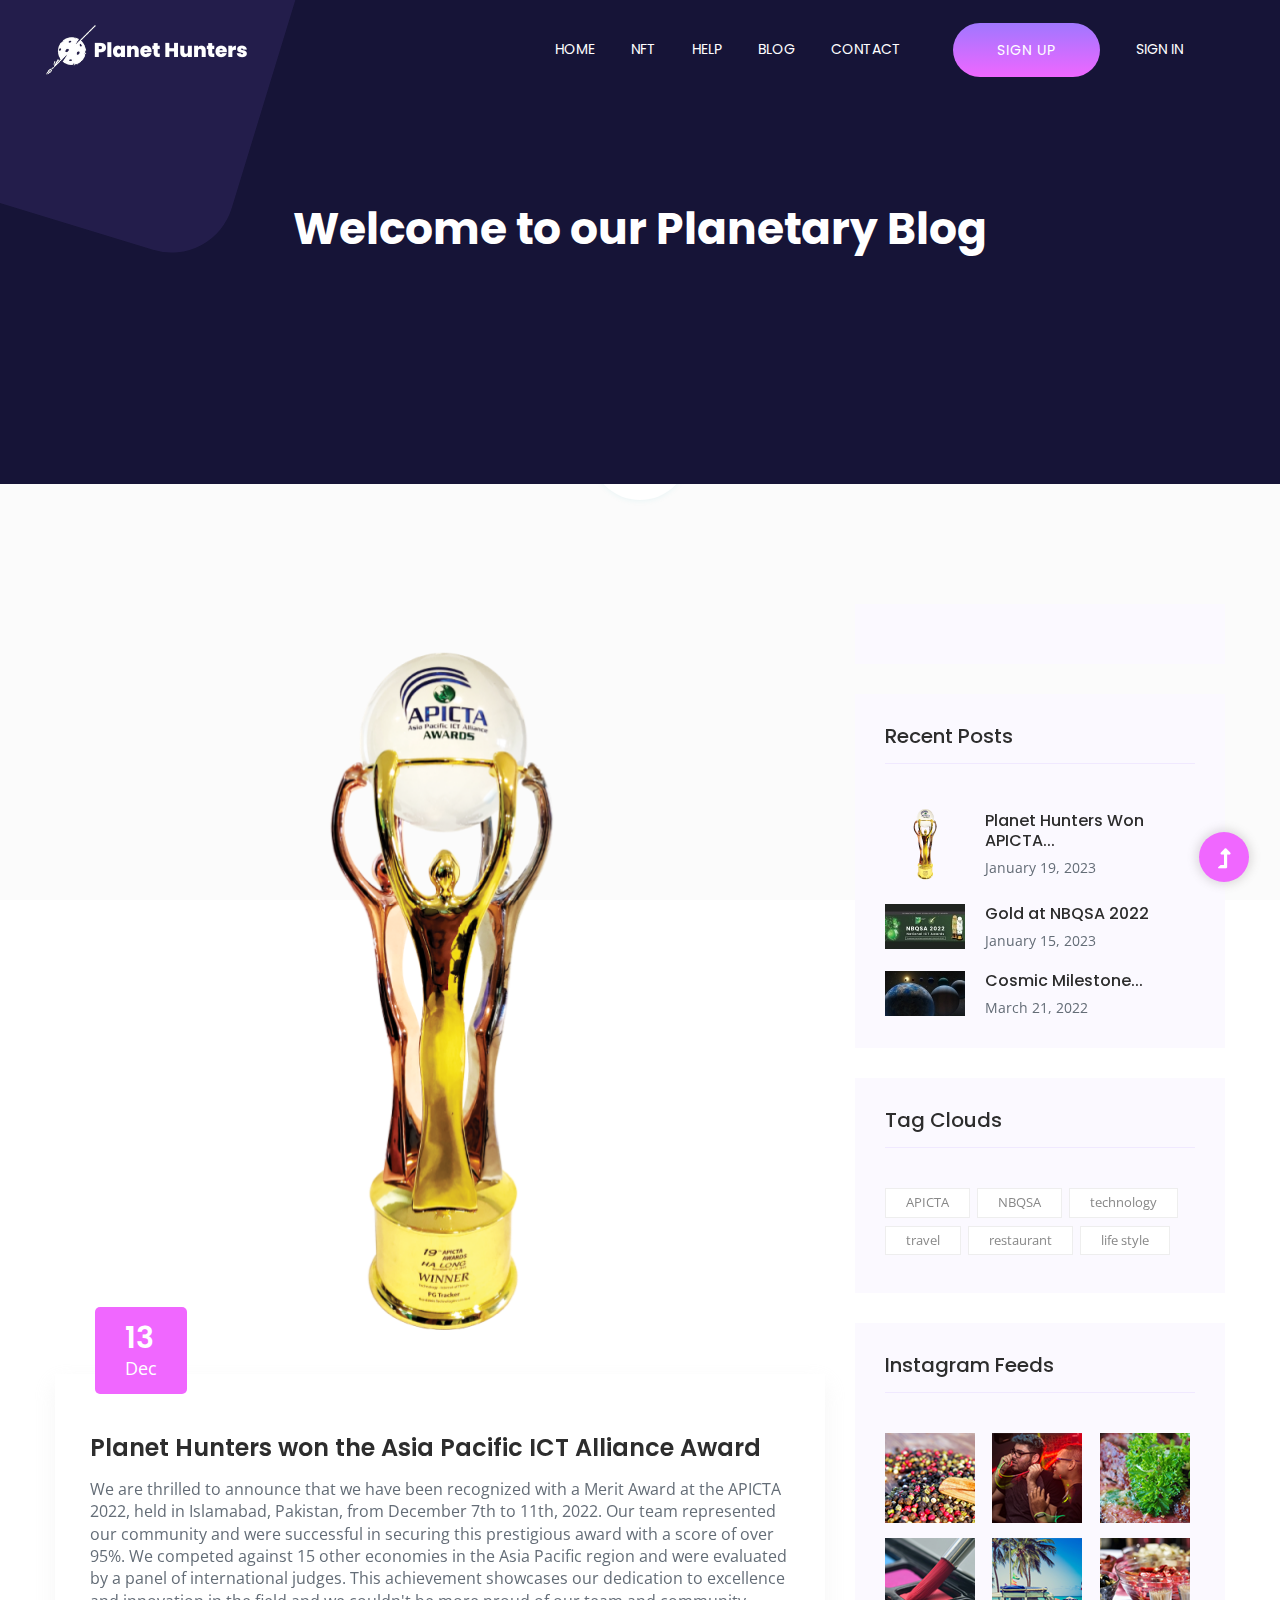
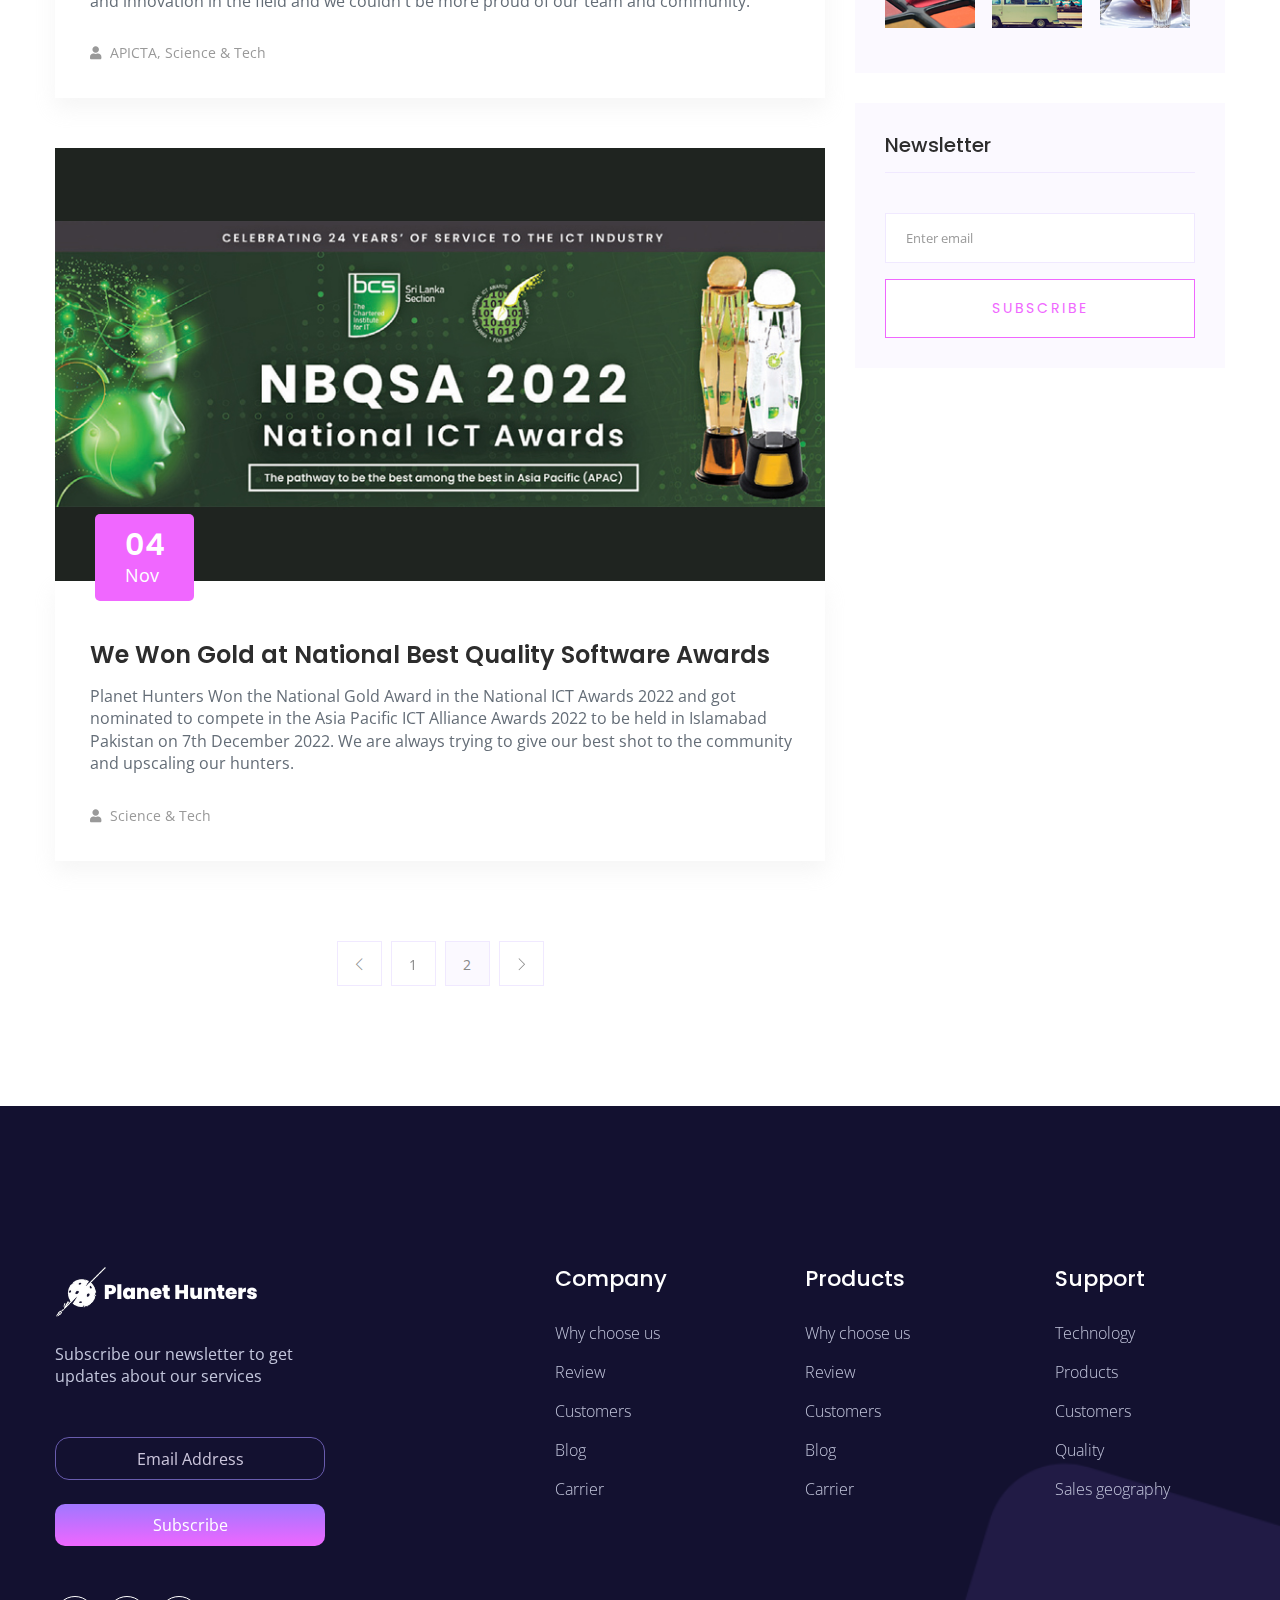
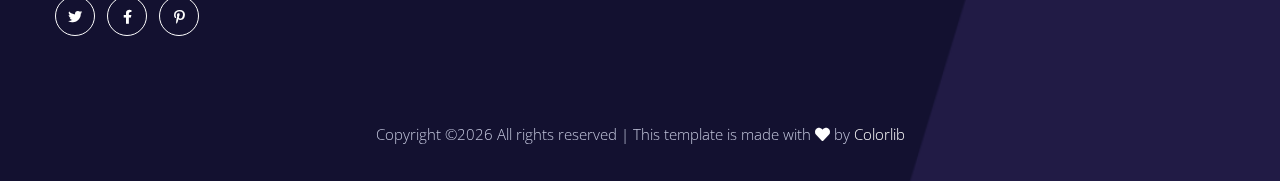
==== commit eb561ef6: "Blog Page Edit" ====
--- a/blog.html
+++ b/blog.html
@@ -3,7 +3,7 @@
 <head>
     <meta charset="utf-8">
     <meta http-equiv="x-ua-compatible" content="ie=edge">
-    <title> Hosting | Template</title>
+    <title> Planet Hunters</title>
     <meta name="description" content="">
     <meta name="viewport" content="width=device-width, initial-scale=1">
     <link rel="shortcut icon" type="image/x-icon" href="assets/img/favicon.ico">
@@ -56,14 +56,9 @@
                                         <nav>
                                             <ul id="navigation">                                                                                          
                                                 <li><a href="index.html">Home</a></li>
-                                                <li><a href="packages.html">Packages</a></li>
+                                                <li><a href="packages.html">NFT</a></li>
                                                 <li><a href="help.html">Help</a></li>
-                                                <li><a href="#">Blog</a>
-                                                    <ul class="submenu">
-                                                        <li><a href="blog.html">Blog</a></li>
-                                                        <li><a href="blog_details.html">Blog Details</a></li>
-                                                        <li><a href="elements.html">Element</a></li>
-                                                    </ul>
+                                                <li><a href="blog.html">Blog</a>
                                                 </li>
                                                 <li><a href="contact.html">Contact</a></li>
                                                 <!-- Button -->
@@ -94,7 +89,7 @@
                     <div class="row align-items-center justify-content-center">
                         <div class="col-xl-8 col-lg-9 col-md-12 ">
                             <div class="hero__caption hero__caption3 text-center">
-                                <h1 data-animation="fadeInLeft" data-delay=".6s ">Blog</h1>
+                                <h1 data-animation="fadeInLeft" data-delay=".6s ">Welcome to our Planetary Blog</h1>
                             </div>
                         </div>
                     </div>
@@ -115,45 +110,43 @@
                         <div class="blog_left_sidebar">
                             <article class="blog_item">
                                 <div class="blog_item_img">
-                                    <img class="card-img rounded-0" src="assets/img/blog/single_blog_1.png" alt="">
+                                    <img class="card-img rounded-0" src="assets/img/blog/award.png" alt="">
                                     <a href="#" class="blog_item_date">
-                                        <h3>15</h3>
-                                        <p>Jan</p>
+                                        <h3>13</h3>
+                                        <p>Dec</p>
                                     </a>
                                 </div>
                                 <div class="blog_details">
                                     <a class="d-inline-block" href="blog_details.html">
-                                        <h2 class="blog-head" style="color: #2d2d2d;">Google inks pact for new 35-storey office</h2>
-                                    </a>
-                                    <p>That dominion stars lights dominion divide years for fourth have don't stars is that
-                                    he earth it first without heaven in place seed it second morning saying.</p>
+                                        <h2 class="blog-head" style="color: #2d2d2d;">Planet Hunters won the Asia Pacific ICT Alliance Award</h2>
+                                    </a>
+                                    <p>We are thrilled to announce that we have been recognized with a Merit Award at the APICTA 2022, held in Islamabad, Pakistan, from December 7th to 11th, 2022. Our team represented our community and were successful in securing this prestigious award with a score of over 95%. We competed against 15 other economies in the Asia Pacific region and were evaluated by a panel of international judges. This achievement showcases our dedication to excellence and innovation in the field and we couldn't be more proud of our team and community.</p>
                                     <ul class="blog-info-link">
-                                        <li><a href="#"><i class="fa fa-user"></i> Travel, Lifestyle</a></li>
-                                        <li><a href="#"><i class="fa fa-comments"></i> 03 Comments</a></li>
+                                        <li><a href="https://apicta.org/"><i class="fa fa-user"></i> APICTA, Science & Tech </a></li>
+                                        <!-- <li><a href="#"><i class="fa fa-comments"></i> 03 Comments</a></li> -->
                                     </ul>
                                 </div>
                             </article>
                             <article class="blog_item">
                                 <div class="blog_item_img">
-                                    <img class="card-img rounded-0" src="assets/img/blog/single_blog_2.png" alt="">
+                                    <img class="card-img rounded-0" src="assets/img/blog/NBQSA.jpg" alt="">
                                     <a href="#" class="blog_item_date">
-                                        <h3>15</h3>
-                                        <p>Jan</p>
+                                        <h3>04</h3>
+                                        <p>Nov</p>
                                     </a>
                                 </div>
                                 <div class="blog_details">
                                     <a class="d-inline-block" href="blog_details.html">
-                                        <h2 class="blog-head" style="color: #2d2d2d;">Google inks pact for new 35-storey office</h2>
-                                    </a>
-                                    <p>That dominion stars lights dominion divide years for fourth have don't stars is that
-                                    he earth it first without heaven in place seed it second morning saying.</p>
+                                        <h2 class="blog-head" style="color: #2d2d2d;">We Won Gold at National Best Quality Software Awards</h2>
+                                    </a>
+                                    <p>Planet Hunters Won the National Gold Award in the National ICT Awards 2022 and got nominated to compete in the Asia Pacific ICT Alliance Awards 2022 to be held in Islamabad Pakistan on 7th December 2022. We are always trying to give our best shot to the community and upscaling our hunters. </p>
                                     <ul class="blog-info-link">
-                                        <li><a href="#"><i class="fa fa-user"></i> Travel, Lifestyle</a></li>
-                                        <li><a href="#"><i class="fa fa-comments"></i> 03 Comments</a></li>
+                                        <li><a href="https://nbqsa.com/"><i class="fa fa-user"></i> Science & Tech </a></li>
+                                        <!-- <li><a href="#"><i class="fa fa-comments"></i> 03 Comments</a></li> -->
                                     </ul>
                                 </div>
                             </article>
-                            <article class="blog_item">
+                            <!-- <article class="blog_item">
                                 <div class="blog_item_img">
                                     <img class="card-img rounded-0" src="assets/img/blog/single_blog_3.png" alt="">
                                     <a href="#" class="blog_item_date">
@@ -212,7 +205,7 @@
                                         <li><a href="#"><i class="fa fa-comments"></i> 03 Comments</a></li>
                                     </ul>
                                 </div>
-                            </article>
+                            </article> -->
                             <nav class="blog-pagination justify-content-center d-flex">
                                 <ul class="pagination">
                                     <li class="page-item">
@@ -238,7 +231,7 @@
                     <div class="col-lg-4">
                         <div class="blog_right_sidebar">
                             <aside class="single_sidebar_widget search_widget">
-                                <form action="#">
+                                <!-- <form action="#">
                                     <div class="form-group">
                                         <div class="input-group mb-3">
                                             <input type="text" class="form-control" placeholder='Search Keyword'
@@ -251,15 +244,15 @@
                                     </div>
                                     <button class="button rounded-0 primary-bg text-white w-100 btn_1 boxed-btn"
                                     type="submit">Search</button>
-                                </form>
+                                </form> -->
                             </aside>
-                            <aside class="single_sidebar_widget post_category_widget">
+                            <!-- <aside class="single_sidebar_widget post_category_widget">
                                 <h4 class="widget_title" style="color: #2d2d2d;">Category</h4>
                                 <ul class="list cat-list">
                                     <li>
                                         <a href="#" class="d-flex">
-                                            <p>Resaurant food</p>
-                                            <p>(37)</p>
+                                            <p>Awards</p>
+                                            <p>(02)</p>
                                         </a>
                                     </li>
                                     <li>
@@ -293,37 +286,37 @@
                                         </a>
                                     </li>
                                 </ul>
-                            </aside>
+                            </aside> -->
                             <aside class="single_sidebar_widget popular_post_widget">
-                                <h3 class="widget_title" style="color: #2d2d2d;">Recent Post</h3>
+                                <h3 class="widget_title" style="color: #2d2d2d;">Recent Posts</h3>
                                 <div class="media post_item">
-                                    <img src="assets/img/post/post_1.png" alt="post">
+                                    <img src="assets/img/post/award.png" alt="post">
+                                    <div class="media-body">
+                                        <a href="blog.html">
+                                            <h3 style="color: #2d2d2d;">Planet Hunters Won APICTA...</h3>
+                                        </a>
+                                        <p>January 19, 2023</p>
+                                    </div>
+                                </div>
+                                <div class="media post_item">
+                                    <img src="assets/img/post/NBQSA.jpg" alt="post">
                                     <div class="media-body">
                                         <a href="blog_details.html">
-                                            <h3 style="color: #2d2d2d;">From life was you fish...</h3>
-                                        </a>
-                                        <p>January 12, 2019</p>
+                                            <h3 style="color: #2d2d2d;">Gold at NBQSA 2022</h3>
+                                        </a>
+                                        <p>January 15, 2023</p>
                                     </div>
                                 </div>
                                 <div class="media post_item">
-                                    <img src="assets/img/post/post_2.png" alt="post">
+                                    <img src="assets/img/post/Planets.jpg" alt="post">
                                     <div class="media-body">
-                                        <a href="blog_details.html">
-                                            <h3 style="color: #2d2d2d;">The Amazing Hubble</h3>
-                                        </a>
-                                        <p>02 Hours ago</p>
-                                    </div>
-                                </div>
-                                <div class="media post_item">
-                                    <img src="assets/img/post/post_3.png" alt="post">
-                                    <div class="media-body">
-                                        <a href="blog_details.html">
-                                            <h3 style="color: #2d2d2d;">Astronomy Or Astrology</h3>
-                                        </a>
-                                        <p>03 Hours ago</p>
-                                    </div>
-                                </div>
-                                <div class="media post_item">
+                                        <a href="https://www.nasa.gov/feature/jpl/cosmic-milestone-nasa-confirms-5000-exoplanets">
+                                            <h3 style="color: #2d2d2d;">Cosmic Milestone...</h3>
+                                        </a>
+                                        <p>March 21, 2022</p>
+                                    </div>
+                                </div>
+                                <!-- <div class="media post_item">
                                     <img src="assets/img/post/post_4.png" alt="post">
                                     <div class="media-body">
                                         <a href="blog_details.html">
@@ -331,16 +324,16 @@
                                         </a>
                                         <p>01 Hours ago</p>
                                     </div>
-                                </div>
+                                </div> -->
                             </aside>
                             <aside class="single_sidebar_widget tag_cloud_widget">
                                 <h4 class="widget_title" style="color: #2d2d2d;">Tag Clouds</h4>
                                 <ul class="list">
                                     <li>
-                                        <a href="#">project</a>
-                                    </li>
-                                    <li>
-                                        <a href="#">love</a>
+                                        <a href="#">APICTA</a>
+                                    </li>
+                                    <li>
+                                        <a href="#">NBQSA</a>
                                     </li>
                                     <li>
                                         <a href="#">technology</a>
@@ -354,12 +347,12 @@
                                     <li>
                                         <a href="#">life style</a>
                                     </li>
-                                    <li>
+                                    <!-- <li>
                                         <a href="#">design</a>
                                     </li>
                                     <li>
                                         <a href="#">illustration</a>
-                                    </li>
+                                    </li> -->
                                 </ul>
                             </aside>
 
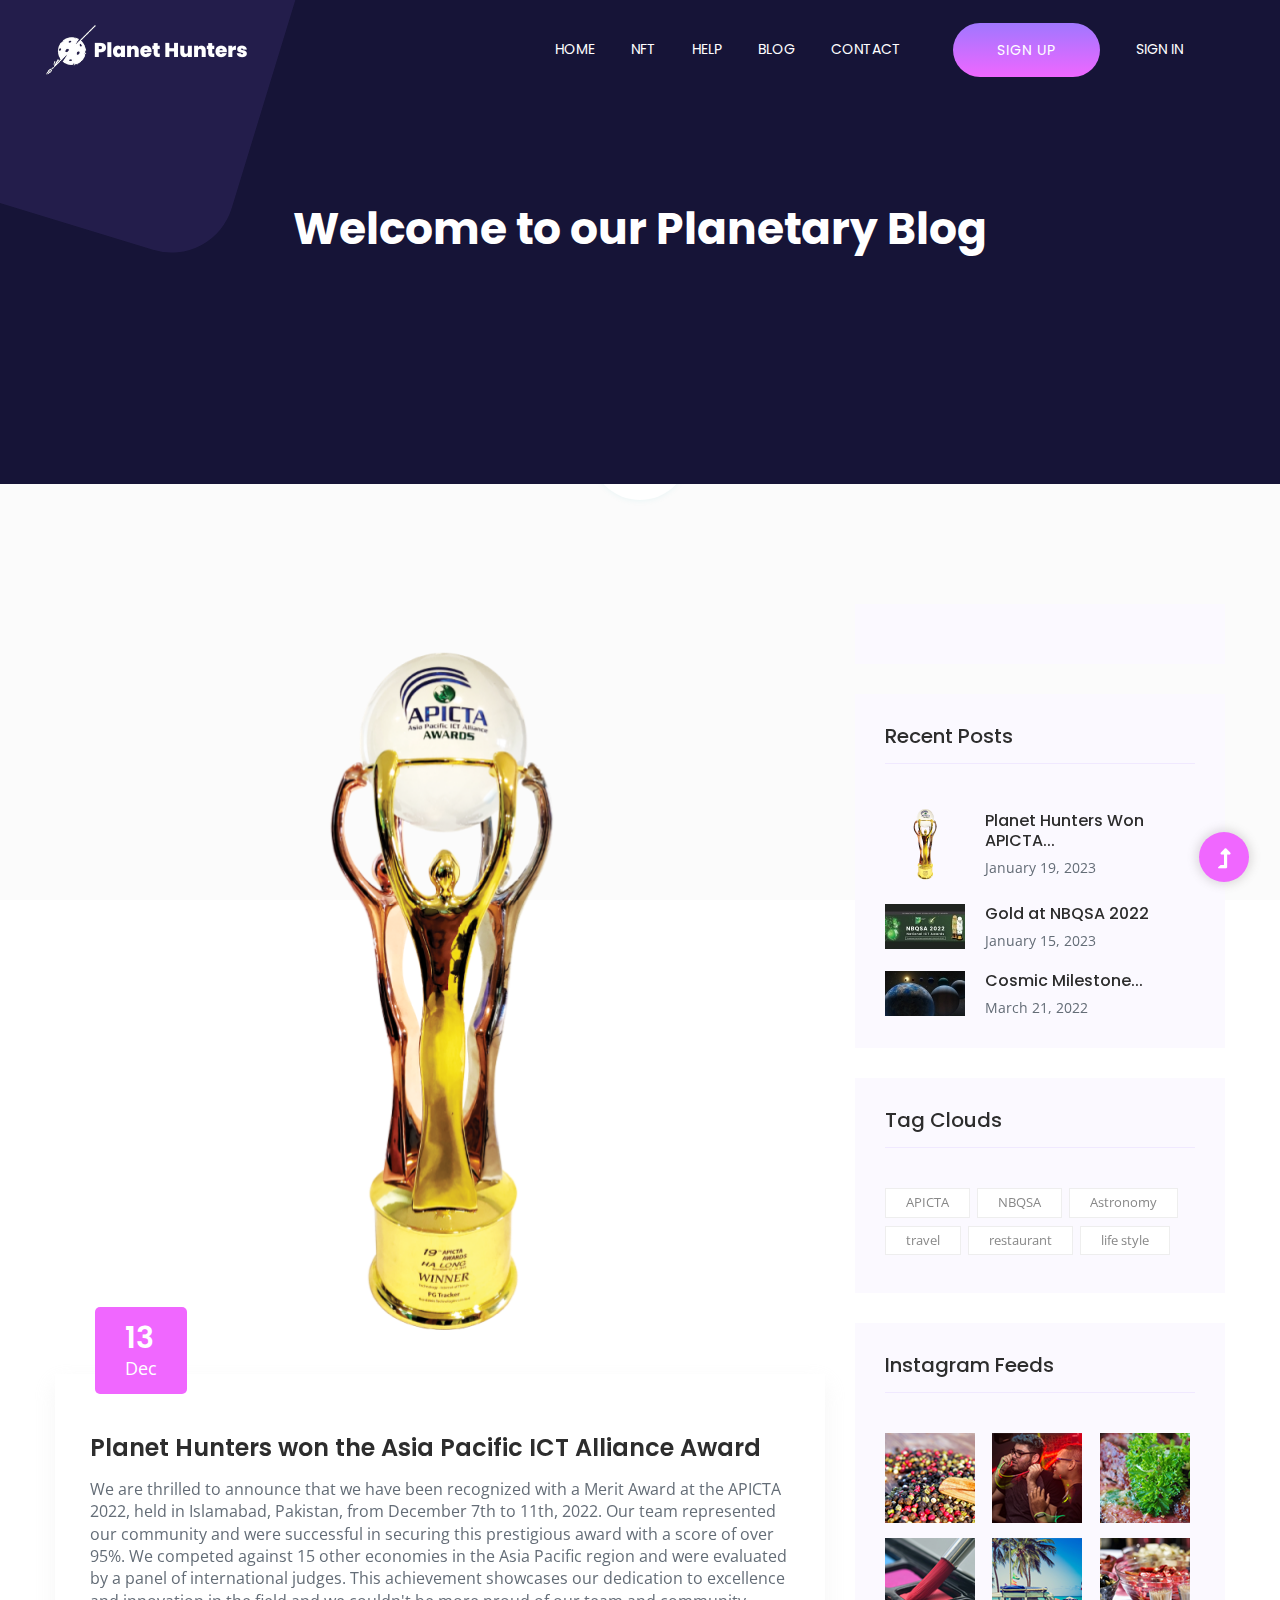
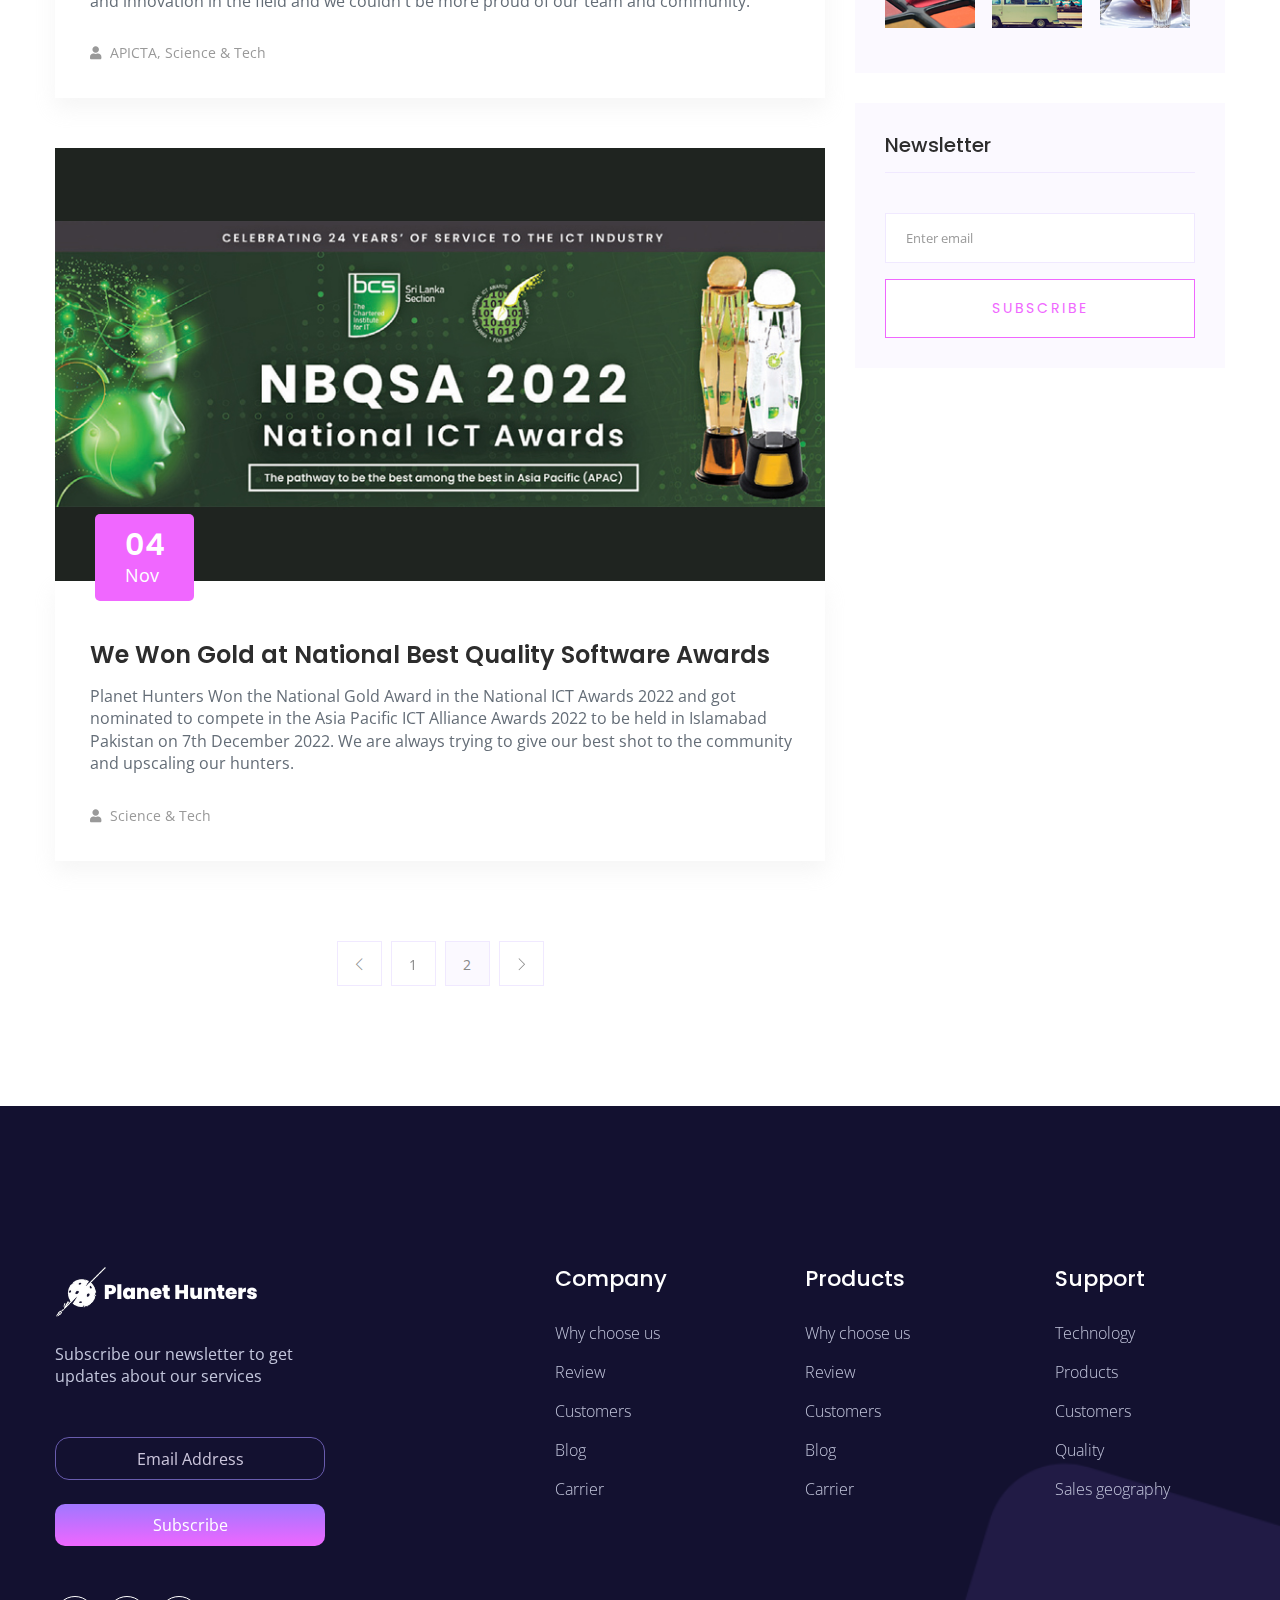
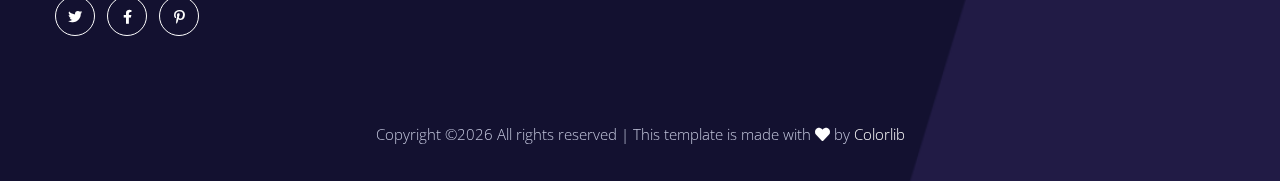
==== commit 9edc2214: "Update Blog.html" ====
--- a/blog.html
+++ b/blog.html
@@ -336,7 +336,7 @@
                                         <a href="#">NBQSA</a>
                                     </li>
                                     <li>
-                                        <a href="#">technology</a>
+                                        <a href="#">Astronomy</a>
                                     </li>
                                     <li>
                                         <a href="#">travel</a>
